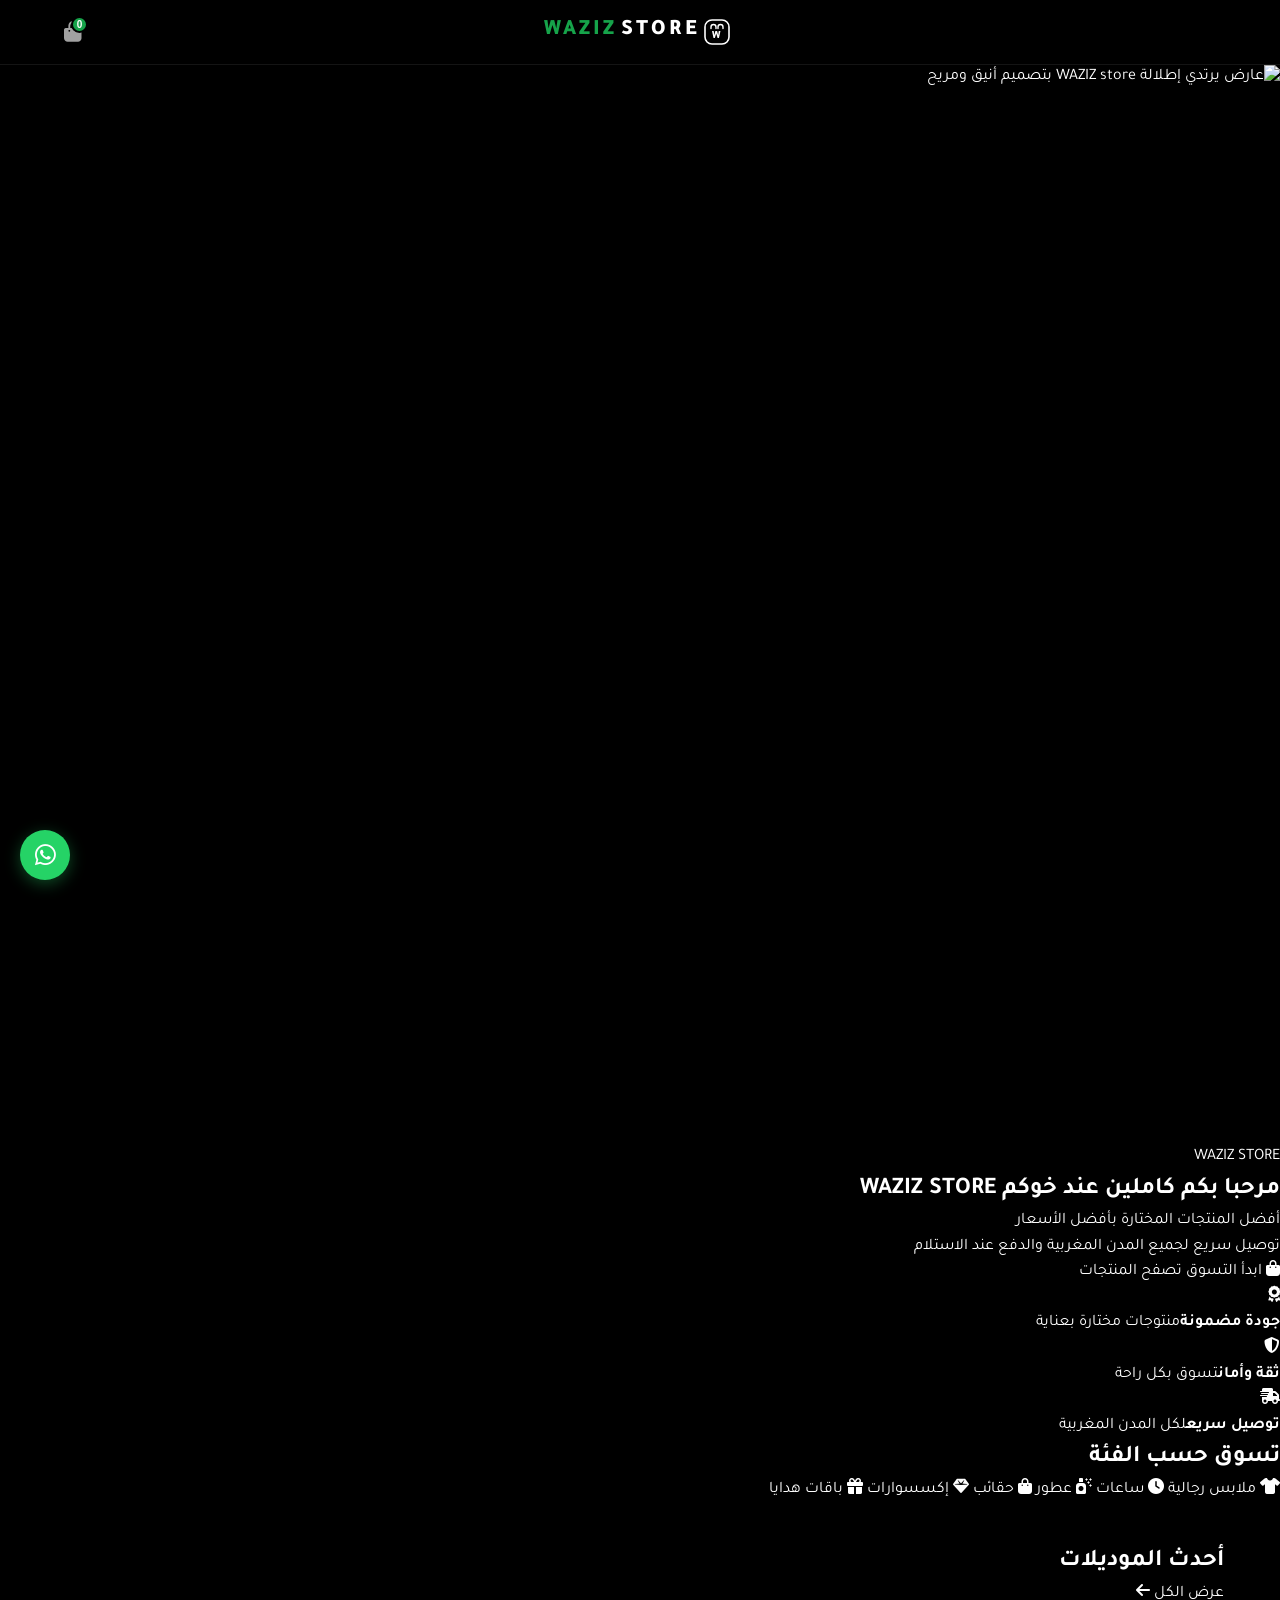
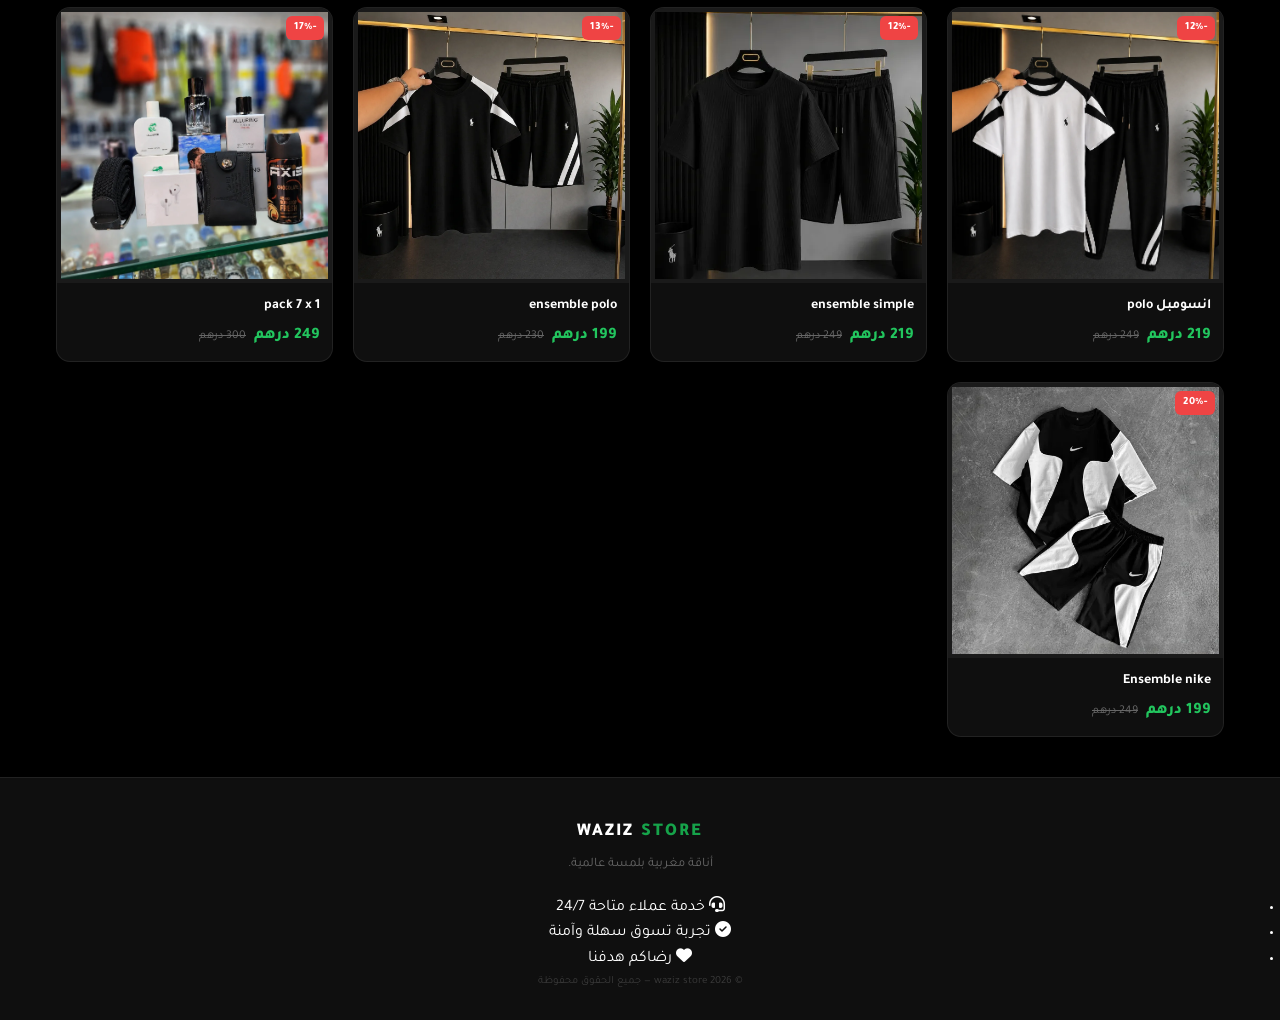
==== index.html @ 44e4eded "Update index.html" ====
<!DOCTYPE html>
<html lang="ar" dir="rtl">
<head>
  <!-- Meta Pixel Code -->
<script>
!function(f,b,e,v,n,t,s)
{if(f.fbq)return;n=f.fbq=function(){n.callMethod?
n.callMethod.apply(n,arguments):n.queue.push(arguments)};
if(!f._fbq)f._fbq=n;n.push=n;n.loaded=!0;n.version='2.0';
n.queue=[];t=b.createElement(e);t.async=!0;
t.src=v;s=b.getElementsByTagName(e)[0];
s.parentNode.insertBefore(t,s)}(window, document,'script',
'https://connect.facebook.net/en_US/fbevents.js');
fbq('init', '924727627322102');
fbq('track', 'PageView');
</script>
<noscript><img height="1" width="1" style="display:none"
src="https://www.facebook.com/tr?id=924727627322102&ev=PageView&noscript=1"
/></noscript>
<!-- End Meta Pixel Code -->
  <meta charset="UTF-8">
  <meta name="viewport" content="width=device-width, initial-scale=1.0">
  <title>WAZIZ STORE | المتجر الرسمي — أزياء رجالية وإكسسوارات بجودة عالية</title>
  <meta name="description" content="WAZIZ store — متجرك الرسمي للأزياء الرجالية والإكسسوارات الفاخرة بجودة عالية وأسعار مناسبة، توصيل سريع لجميع المدن المغربية والدفع عند الاستلام.">
  <link rel="canonical" href="https://wazizstore.com/index.html">

  <!-- Open Graph -->
  <meta property="og:type" content="website">
  <meta property="og:site_name" content="WAZIZ store">
  <meta property="og:title" content="WAZIZ store | المتجر الرسمي">
  <meta property="og:description" content="أزياء رجالية وإكسسوارات فاخرة بجودة عالية، توصيل سريع لجميع المدن المغربية والدفع عند الاستلام.">

  <meta property="og:url" content="https://wazizstore.com/index.html">
  <meta property="og:locale" content="ar_MA">
  <meta property="og:image" content="https://wazizstore.com/assets/img/hero-waziz.webp">

  <!-- Twitter Card -->
  <meta name="twitter:card" content="summary_large_image">
  <meta name="twitter:title" content="WAZIZ store | المتجر الرسمي">
  <meta name="twitter:description" content="أزياء رجالية وإكسسوارات فاخرة بجودة عالية، توصيل سريع لجميع المدن المغربية.">


  <meta name="theme-color" content="#ffffff">
  <link rel="icon" href="favicon.ico" sizes="any">

  <!-- Preload the LCP image (hero photo) -->
  <link rel="preload" as="image" href="assets/img/hero-waziz.webp" fetchpriority="high">


  <!-- Fonts: preconnect + non-blocking load -->
  <link rel="preconnect" href="https://fonts.googleapis.com">
  <link rel="preconnect" href="https://fonts.gstatic.com" crossorigin>
  <link rel="stylesheet" href="https://fonts.googleapis.com/css2?family=Tajawal:wght@400;700;800;900&display=swap">

  <!-- Font Awesome: loaded non-render-blocking, falls back via <noscript> -->
  <link rel="preconnect" href="https://cdnjs.cloudflare.com" crossorigin>
  <link rel="stylesheet" href="https://cdnjs.cloudflare.com/ajax/libs/font-awesome/6.4.0/css/all.min.css" media="print" onload="this.media='all'">
  <noscript><link rel="stylesheet" href="https://cdnjs.cloudflare.com/ajax/libs/font-awesome/6.4.0/css/all.min.css"></noscript>

  <link rel="stylesheet" href="assets/css/style.css">

  <!-- Structured data -->
  <script type="application/ld+json">
  {
    "@context": "https://schema.org",
    "@type": "Organization",
    "name": "WAZIZ store",
    "url": "https://wazizshop.com/",

    "sameAs": ["https://wa.me/212604971625"]
  }
  </script>
</head>
<body class="home-page">
  <a href="#main" class="skip-link">تخطي إلى المحتوى</a>

  <!-- ── Header ── -->
  <header class="site-header">
    <div class="nav-inner">
      <div style="width:40px;"></div>
      <a href="index.html" class="nav-logo">
        <svg class="nav-logo-mark" width="26" height="26" viewBox="0 0 26 26" fill="none" xmlns="http://www.w3.org/2000/svg" aria-hidden="true">
          <rect x="1" y="1" width="24" height="24" rx="7" stroke="currentColor" stroke-width="1.6"/>
          <path d="M7 9.5V8a2.5 2.5 0 0 1 5 0v1.5M14 9.5V8a2.5 2.5 0 0 1 5 0v1.5" stroke="currentColor" stroke-width="1.4" stroke-linecap="round"/>
          <text x="13" y="18.5" text-anchor="middle" font-family="Tajawal, sans-serif" font-weight="900" font-size="11" fill="currentColor">W</text>
        </svg>
        store <span>waziz</span>
      </a>
      <button class="icon-btn" data-action="toggle-cart" aria-label="سلة التسوق" aria-haspopup="true">
        <i class="fas fa-shopping-bag" aria-hidden="true"></i>
        <span class="badge" id="cartBadge">0</span>
      </button>
    </div>
  </header>

  <main id="main">
    <!-- ── Hero ── -->
    <section class="home-hero">
      <div class="home-hero-inner">
        <div class="home-hero-media">
          <img
            src="assets/img/hero-waziz.webp"
            alt="عارض يرتدي إطلالة WAZIZ store بتصميم أنيق ومريح"
            width="640" height="1080"
            fetchpriority="high" loading="eager" decoding="async">
        </div>
        <div class="home-hero-copy">
          <span class="home-eyebrow">WAZIZ STORE</span>
          <h1 class="home-hero-title">
            مرحبا بكم كاملين عند خوكم
            <span class="home-hero-title-brand">WAZIZ STORE</span>
          </h1>
          <p class="home-hero-sub">
            أفضل المنتجات المختارة بأفضل الأسعار<br>
            توصيل سريع لجميع المدن المغربية والدفع عند الاستلام
          </p>
          <div class="home-hero-actions">
            <a class="home-btn-primary" href="shop.html">
              <i class="fas fa-bag-shopping" aria-hidden="true"></i>
              ابدأ التسوق
            </a>
            <a class="home-btn-secondary" href="#featured">
              تصفح المنتجات
            </a>
          </div>
        </div>
      </div>

      <ul class="home-trust-strip">
        <li>
          <i class="fa-solid fa-award" aria-hidden="true"></i>
          <div><strong>جودة مضمونة</strong><span>منتوجات مختارة بعناية</span></div>
        </li>
        <li>
          <i class="fa-solid fa-shield-halved" aria-hidden="true"></i>
          <div><strong>ثقة وأمان</strong><span>تسوق بكل راحة</span></div>
        </li>
        <li>
          <i class="fa-solid fa-truck-fast" aria-hidden="true"></i>
          <div><strong>توصيل سريع</strong><span>لكل المدن المغربية</span></div>
        </li>
      </ul>
    </section>

    <!-- ── Shop by Category ── -->
    <section class="home-categories">
      <h2 class="home-section-title">تسوق حسب الفئة</h2>
      <div class="home-cat-grid">
        <a class="home-cat-card" href="shop.html">
          <i class="fa-solid fa-shirt" aria-hidden="true"></i>
          <span>ملابس رجالية</span>
        </a>
        <a class="home-cat-card" href="shop.html">
          <i class="fa-solid fa-clock" aria-hidden="true"></i>
          <span>ساعات</span>
        </a>
        <a class="home-cat-card" href="shop.html">
          <i class="fa-solid fa-spray-can-sparkles" aria-hidden="true"></i>
          <span>عطور</span>
        </a>
        <a class="home-cat-card" href="shop.html">
          <i class="fa-solid fa-bag-shopping" aria-hidden="true"></i>
          <span>حقائب</span>
        </a>
        <a class="home-cat-card" href="shop.html">
          <i class="fa-solid fa-gem" aria-hidden="true"></i>
          <span>إكسسوارات</span>
        </a>
        <a class="home-cat-card" href="shop.html">
          <i class="fa-solid fa-gift" aria-hidden="true"></i>
          <span>باقات هدايا</span>
        </a>
      </div>
    </section>

   <!-- Featured Products -->
<section class="section home-featured" id="featured">
  <div class="home-featured-head">
    <h2 class="home-section-title">أحدث الموديلات</h2>
    <a class="home-link-all" href="shop.html">
      عرض الكل <i class="fa-solid fa-arrow-left" aria-hidden="true"></i>
    </a>
  </div>
  <div class="grid" id="featuredGrid" aria-live="polite"></div>
</section>
  </main>

  <!-- ── Footer ── -->
  <footer class="site-footer">
    <div class="footer-logo">WAZIZ <span>store</span></div>
    <p class="footer-tagline">أناقة مغربية بلمسة عالمية.</p>
    <ul class="footer-badges">
      <li><i class="fa-solid fa-headset" aria-hidden="true"></i> خدمة عملاء متاحة 24/7</li>
      <li><i class="fa-solid fa-circle-check" aria-hidden="true"></i> تجربة تسوق سهلة وآمنة</li>
      <li><i class="fa-solid fa-heart" aria-hidden="true"></i> رضاكم هدفنا</li>
    </ul>
    <p class="footer-copy">© 2026 waziz store — جميع الحقوق محفوظة</p>
  </footer>

  <!-- ── Cart Drawer ── -->
  <div class="drawer-overlay" id="cartOverlay"></div>
  <div class="drawer" id="cartDrawer" role="dialog" aria-modal="true" aria-label="سلة التسوق">
    <div class="drawer-header">
      <span class="drawer-title"><i class="fas fa-shopping-bag" aria-hidden="true"></i> سلة التسوق</span>
      <button class="icon-btn" data-action="toggle-cart" aria-label="إغلاق السلة"><i class="fas fa-times" aria-hidden="true"></i></button>
    </div>
    <div class="drawer-body" id="cartBody"></div>
    <div class="drawer-footer" id="cartFoot" style="display:none">
      <div class="cart-total-row">
        <span>المجموع:</span>
        <span class="cart-total-amount" id="cartTotal">0 درهم</span>
      </div>
      <a class="submit-btn" href="shop.html">
        <i class="fas fa-check-circle" aria-hidden="true"></i>
        إتمام الطلب
      </a>
    </div>
  </div>

  <!-- ── WhatsApp ── -->
  <a href="https://wa.me/212604971625" class="whatsapp-float" target="_blank" rel="noopener" aria-label="تواصل عبر واتساب">
    <i class="fab fa-whatsapp" aria-hidden="true"></i>
  </a>

  <div id="toast" role="status" aria-live="polite"></div>

  <script type="module" src="assets/js/home.js"></script>
</body>
</html>
---- assets/css/style.css ----
/*
  WAZIZ SHOP – 2026 Redesign
  Palette: Black · White · Emerald Green
  Mobile-First · Premium · Clean
*/

:root {
  --black:   #000000;
  --white:   #ffffff;
  --green:   #16a34a;
  --green-dark: #15803d;
  --green-light: #dcfce7;
  --green-mid: #22c55e;

  --bg:      #000000;
  --surface: #0f0f0f;
  --surface2: #1a1a1a;
  --border:  rgba(255,255,255,0.08);
  --border-green: rgba(22,163,74,0.35);

  --text:    #ffffff;
  --text-secondary: #a1a1a1;
  --text-muted: #666666;

  --radius-sm: 8px;
  --radius:    14px;
  --radius-lg: 20px;
  --radius-xl: 28px;

  --shadow-sm:  0 2px 8px rgba(0,0,0,0.4);
  --shadow:     0 8px 24px rgba(0,0,0,0.6);
  --shadow-green: 0 6px 20px rgba(22,163,74,0.25);

  --transition: all 0.25s cubic-bezier(0.4, 0, 0.2, 1);
  --transition-fast: all 0.15s ease;
}
/* ─── Reset ─── */
*, *::before, *::after { box-sizing: border-box; margin: 0; padding: 0; -webkit-tap-highlight-color: transparent; }
html { scroll-behavior: smooth; }
body {
  font-family: 'Tajawal', sans-serif;
  background: var(--bg);
  color: var(--text);
  line-height: 1.6;
  direction: rtl;
  overflow-x: hidden;
  -webkit-font-smoothing: antialiased;
}
a { text-decoration: none; color: inherit; }
img { display: block; max-width: 100%; }

/* ─── Header ─── */
.site-header {
  position: sticky;
  top: 0;
  z-index: 1000;
  background: rgba(0,0,0,0.92);
  backdrop-filter: blur(16px);
  -webkit-backdrop-filter: blur(16px);
  border-bottom: 1px solid var(--border);
}
.nav-inner {
  max-width: 1200px;
  margin: 0 auto;
  padding: 0 16px;
  height: 64px;
  display: flex;
  align-items: center;
  justify-content: space-between;
}
.nav-logo {
  font-size: 20px;
  font-weight: 900;
  color: var(--white);
  text-transform: uppercase;
  letter-spacing: 3px;
  display: flex;
  align-items: center;
  gap: 4px;
}
.nav-logo span { color: var(--green); }
.nav-logo img { height: 36px; width: auto; }

.icon-btn {
  background: none;
  border: none;
  font-size: 20px;
  cursor: pointer;
  color: var(--text-secondary);
  position: relative;
  padding: 8px;
  border-radius: 50%;
  transition: var(--transition-fast);
  display: flex;
  align-items: center;
  justify-content: center;
}
.icon-btn:hover { color: var(--white); background: var(--surface2); }
.badge {
  position: absolute;
  top: 2px;
  right: 2px;
  background: var(--green);
  color: var(--white);
  font-size: 10px;
  width: 17px;
  height: 17px;
  border-radius: 50%;
  display: flex;
  align-items: center;
  justify-content: center;
  font-weight: 800;
  border: 2px solid var(--black);
}

/* ─── Hero ─── */
.hero {
  position: relative;
height: 42vh;
min-height: 220px;
  background: var(--black);
  overflow: hidden;
  display: flex;
  align-items: center;
  justify-content: center;
}
.hero img {
  position: absolute;
  inset: 0;
  width: 100%;
  height: 100%;
  object-fit: cover;
  opacity: 0.38;
  transform: scale(1.04);
  transition: transform 8s ease;
}
.hero:hover img { transform: scale(1); }
.hero::after {
  content: '';
  position: absolute;
  inset: 0;
  background: linear-gradient(to top, rgba(0,0,0,0.9) 0%, transparent 60%);
}
.hero-content {
  position: relative;
  z-index: 1;
  text-align: center;
  padding: 24px 20px;
  animation: heroEntrance 0.8s ease forwards;
}
@keyframes heroEntrance {
  from { opacity: 0; transform: translateY(20px); }
  to   { opacity: 1; transform: translateY(0); }
}
.hero-title {
  font-size: clamp(28px, 7vw, 52px);
  font-weight: 900;
  margin-bottom: 20px;
  line-height: 1.1;
}
.btn-primary {
  display: inline-flex;
  align-items: center;
  gap: 8px;
  padding: 14px 32px;
  background: var(--green);
  color: var(--white);
  font-weight: 800;
  font-size: 16px;
  border: none;
  border-radius: var(--radius-xl);
  cursor: pointer;
  transition: var(--transition);
  box-shadow: var(--shadow-green);
}
.btn-primary:hover {
  background: var(--green-dark);
  transform: translateY(-2px);
  box-shadow: 0 10px 28px rgba(22,163,74,0.35);
}
.btn-primary:active { transform: translateY(0); }

/* ─── Sections ─── */
.section {
  padding: 40px 16px;
  max-width: 1200px;
  margin: 0 auto;
}
.section-title {
  font-size: 20px;
  font-weight: 800;
  margin-bottom: 24px;
  color: var(--white);
  display: flex;
  align-items: center;
  gap: 10px;
}
.section-title::before {
  content: '';
  display: block;
  width: 4px;
  height: 22px;
  background: var(--green);
  border-radius: 2px;
  flex-shrink: 0;
}

/* ─── Grid ─── */
.grid {
  display: grid;
  grid-template-columns: repeat(2, 1fr);
  gap: 12px;
}
@media (min-width: 480px) { .grid { gap: 16px; } }
@media (min-width: 768px) {
  .grid { grid-template-columns: repeat(auto-fill, minmax(240px, 1fr)); gap: 20px; }
}

/* ─── Product Card ─── */
.pcard {
  background: var(--surface);
  border-radius: var(--radius);
  overflow: hidden;
  border: 1px solid var(--border);
  cursor: pointer;
  transition: var(--transition);
  position: relative;
}
.pcard:hover {
  border-color: var(--border-green);
  transform: translateY(-4px);
  box-shadow: var(--shadow-green);
}
.pcard:active { transform: translateY(-1px); }

.pcard-img {
  position: relative;
  aspect-ratio: 1 / 1;
  overflow: hidden;
  background: var(--surface2);
}
.pcard-img img {
  width: 100%;
  height: 100%;
  object-fit: contain;
  transition: transform 0.5s ease;
  background: var(--surface2);
  padding: 4px;
}
.pcard:hover .pcard-img img { transform: scale(1.05); }

.pcard-badge {
  position: absolute;
  top: 8px;
  right: 8px;
  background: #ef4444;
  color: #fff;
  padding: 3px 8px;
  font-size: 11px;
  font-weight: 800;
  border-radius: 6px;
  letter-spacing: 0.5px;
}

.pcard-body { padding: 12px; }
.pcard-name {
  font-size: 14px;
  font-weight: 700;
  margin-bottom: 6px;
  white-space: nowrap;
  overflow: hidden;
  text-overflow: ellipsis;
  color: var(--text);
}
.pcard-price { display: flex; align-items: center; gap: 8px; flex-wrap: wrap; }
.price-now { color: var(--green-mid); font-weight: 800; font-size: 16px; }
.price-old { color: var(--text-muted); text-decoration: line-through; font-size: 12px; }

/* ─── Product Page ─── */
.product-page {
  padding: 20px 16px 40px;
  max-width: 800px;
  margin: 0 auto;
}

.product-gallery { margin-bottom: 24px; }
.main-img-wrap {
  width: 100%;
  aspect-ratio: 1 / 1;
  border-radius: var(--radius-lg);
  overflow: hidden;
  background: var(--surface2);
  border: 1px solid var(--border);
  position: relative;
}
.main-img {
  width: 100%;
  height: 100%;
  object-fit: contain;
  transition: opacity 0.2s ease;
  background: var(--surface2);
}
.thumb-grid {
  display: grid;
  grid-template-columns: repeat(4, 1fr);
  gap: 8px;
  margin-top: 10px;
}
.thumb-img {
  width: 100%;
  aspect-ratio: 1 / 1;
  object-fit: contain;
  border-radius: var(--radius-sm);
  cursor: pointer;
  border: 2px solid transparent;
  opacity: 0.55;
  background: var(--surface2);
  transition: var(--transition-fast);
}
.thumb-img:hover { opacity: 0.85; }
.thumb-img.active {
  border-color: var(--green);
  opacity: 1;
}

/* Product Info */
.product-info { padding: 0; }
.product-name {
  font-size: 22px;
  font-weight: 900;
  margin-bottom: 10px;
  line-height: 1.3;
}
.product-prices {
  display: flex;
  align-items: center;
  gap: 12px;
  margin-bottom: 16px;
}
.product-price-now {
  font-size: 26px;
  font-weight: 900;
  color: var(--green-mid);
}
.product-price-old {
  font-size: 16px;
  color: var(--text-muted);
  text-decoration: line-through;
}
.discount-tag {
  background: rgba(239,68,68,0.15);
  color: #ef4444;
  padding: 3px 10px;
  border-radius: 20px;
  font-size: 12px;
  font-weight: 800;
}
.product-desc {
  color: var(--text-secondary);
  font-size: 14px;
  line-height: 1.7;
  margin-bottom: 24px;
  background: var(--surface);
  padding: 14px 16px;
  border-radius: var(--radius);
  border-right: 3px solid var(--border-green);
}

/* ─── Option Groups ─── */
.option-group { margin-bottom: 20px; }
.option-label {
  display: block;
  font-weight: 700;
  margin-bottom: 10px;
  font-size: 13px;
  color: var(--text-secondary);
  text-transform: uppercase;
  letter-spacing: 0.5px;
}
.chips { display: flex; gap: 8px; flex-wrap: wrap; }
.chip {
  padding: 8px 18px;
  border: 1.5px solid var(--border);
  border-radius: var(--radius-sm);
  cursor: pointer;
  font-size: 14px;
  font-weight: 700;
  transition: var(--transition-fast);
  background: var(--surface2);
  color: var(--text-secondary);
  font-family: 'Tajawal', sans-serif;
}
.chip:hover { border-color: var(--green); color: var(--white); }
.chip.active {
  border-color: var(--green);
  color: var(--green-mid);
  background: rgba(22,163,74,0.1);
}
.chip.out-of-stock {
  opacity: 0.35;
  cursor: not-allowed;
  text-decoration: line-through;
}

/* Color chips */
.color-swatch-group { display: flex; gap: 10px; flex-wrap: wrap; }
.color-swatch {
  width: 34px;
  height: 34px;
  border-radius: 50%;
  border: 2.5px solid var(--border);
  cursor: pointer;
  transition: var(--transition-fast);
  position: relative;
}
.color-swatch:hover { transform: scale(1.1); }
.color-swatch.active {
  border-color: var(--green);
  box-shadow: 0 0 0 3px rgba(22,163,74,0.3);
  transform: scale(1.1);
}
.color-swatch.out-of-stock { opacity: 0.3; cursor: not-allowed; }
.color-swatch .color-name-tooltip {
  position: absolute;
  bottom: calc(100% + 6px);
  left: 50%;
  transform: translateX(-50%);
  background: var(--surface2);
  color: var(--text);
  font-size: 11px;
  white-space: nowrap;
  padding: 3px 8px;
  border-radius: 4px;
  pointer-events: none;
  opacity: 0;
  transition: opacity 0.15s ease;
  border: 1px solid var(--border);
}
.color-swatch:hover .color-name-tooltip { opacity: 1; }

/* Color classes */
.color-swatch.black  { background: #000; border-color: #444; }
.color-swatch.white  { background: #fff; }
.color-swatch.silver { background: linear-gradient(135deg,#c0c0c0,#e8e8e8); }
.color-swatch.blue   { background: #1d4ed8; }
.color-swatch.green  { background: #16a34a; }
.color-swatch.red    { background: #dc2626; }
.color-swatch.gray   { background: #6b7280; }
.color-swatch.navy   { background: #1e3a5f; }
.color-swatch.beige  { background: #d2b48c; }
.color-swatch.brown  { background: #92400e; }

/* Size chart hint */
.size-hint {
  font-size: 12px;
  color: var(--text-muted);
  margin-top: 8px;
  display: flex;
  align-items: center;
  gap: 5px;
}

/* ─── CTA Buttons ─── */
.btn-buy-now {
  width: 100%;
  padding: 16px;
  background: var(--green);
  color: var(--white);
  border: none;
  border-radius: var(--radius);
  font-weight: 900;
  font-size: 17px;
  cursor: pointer;
  transition: var(--transition);
  font-family: 'Tajawal', sans-serif;
  box-shadow: var(--shadow-green);
  display: flex;
  align-items: center;
  justify-content: center;
  gap: 8px;
  margin-bottom: 10px;
}
.btn-buy-now:hover {
  background: var(--green-dark);
  transform: translateY(-2px);
  box-shadow: 0 10px 28px rgba(22,163,74,0.4);
}
.btn-buy-now:active { transform: translateY(0); }

.btn-add-cart {
  width: 100%;
  padding: 14px;
  background: transparent;
  color: var(--white);
  border: 1.5px solid var(--border);
  border-radius: var(--radius);
  font-weight: 800;
  font-size: 16px;
  cursor: pointer;
  transition: var(--transition);
  font-family: 'Tajawal', sans-serif;
  display: flex;
  align-items: center;
  justify-content: center;
  gap: 8px;
}
.btn-add-cart:hover {
  border-color: var(--green);
  color: var(--green-mid);
  background: rgba(22,163,74,0.05);
}

.cta-group { margin-top: 24px; display: flex; flex-direction: column; gap: 10px; }

/* ─── Order Form ─── */
.order-section {
  margin-top: 30px;
  background: var(--surface);
  border-radius: var(--radius-lg);
  border: 1px solid var(--border);
  overflow: hidden;
}
.order-section-header {
  padding: 16px 20px;
  background: var(--surface2);
  border-bottom: 1px solid var(--border);
  font-weight: 800;
  font-size: 15px;
  display: flex;
  align-items: center;
  gap: 8px;
}
.order-section-header i { color: var(--green); }
.order-section-body { padding: 20px; }

.form-field { margin-bottom: 14px; }
.form-field label {
  display: block;
  font-weight: 700;
  margin-bottom: 6px;
  font-size: 13px;
  color: var(--text-secondary);
}
.form-field input,
.form-field textarea {
  width: 100%;
  padding: 12px 14px;
  background: var(--surface2);
  border: 1.5px solid var(--border);
  border-radius: var(--radius-sm);
  color: var(--text);
  font-family: 'Tajawal', sans-serif;
  font-size: 14px;
  outline: none;
  transition: var(--transition-fast);
  direction: rtl;
}
.form-field input:focus,
.form-field textarea:focus {
  border-color: var(--green);
  background: rgba(22,163,74,0.04);
}
.form-field textarea { min-height: 80px; resize: vertical; }
.form-field input::placeholder,
.form-field textarea::placeholder { color: var(--text-muted); }

.submit-btn {
  width: 100%;
  padding: 16px;
  background: var(--green);
  color: var(--white);
  border: none;
  border-radius: var(--radius);
  font-weight: 900;
  font-size: 17px;
  cursor: pointer;
  transition: var(--transition);
  font-family: 'Tajawal', sans-serif;
  display: flex;
  align-items: center;
  justify-content: center;
  gap: 8px;
  box-shadow: var(--shadow-green);
}
.submit-btn:hover {
  background: var(--green-dark);
  transform: translateY(-2px);
}
.submit-btn:active { transform: translateY(0); }
.submit-btn:disabled { opacity: 0.6; cursor: not-allowed; transform: none; }

/* ─── Cart Drawer ─── */
.drawer-overlay {
  position: fixed;
  inset: 0;
  background: rgba(0,0,0,0.75);
  z-index: 1500;
  display: none;
  backdrop-filter: blur(4px);
  -webkit-backdrop-filter: blur(4px);
  animation: fadeOverlay 0.2s ease;
}
.drawer-overlay.open { display: block; }
@keyframes fadeOverlay { from { opacity: 0; } to { opacity: 1; } }

.drawer {
  position: fixed;
  top: 0;
  left: -100%;
  width: 88%;
  max-width: 360px;
  height: 100%;
  background: #0a0a0a;
  z-index: 2000;
  transition: left 0.3s cubic-bezier(0.4,0,0.2,1);
  display: flex;
  flex-direction: column;
  border-right: 1px solid var(--border);
}
.drawer.open { left: 0; }

.drawer-header {
  padding: 18px 16px;
  border-bottom: 1px solid var(--border);
  display: flex;
  justify-content: space-between;
  align-items: center;
  flex-shrink: 0;
}
.drawer-title {
  font-weight: 800;
  font-size: 16px;
  display: flex;
  align-items: center;
  gap: 8px;
}
.drawer-title i { color: var(--green); }
.drawer-body {
  flex: 1;
  overflow-y: auto;
  padding: 16px;
  overscroll-behavior: contain;
}
.drawer-footer {
  padding: 16px;
  border-top: 1px solid var(--border);
  flex-shrink: 0;
}

.cart-item {
  display: flex;
  gap: 12px;
  margin-bottom: 12px;
  align-items: center;
  background: var(--surface);
  padding: 10px 12px;
  border-radius: var(--radius);
  border: 1px solid var(--border);
  transition: var(--transition-fast);
}
.cart-item:hover { border-color: var(--border-green); }
.cart-item img {
  width: 50px;
  height: 50px;
  object-fit: cover;
  border-radius: 8px;
  background: var(--surface2);
  flex-shrink: 0;
}
.cart-item-info { flex: 1; min-width: 0; }
.cart-item-name {
  font-weight: 700;
  font-size: 13px;
  white-space: nowrap;
  overflow: hidden;
  text-overflow: ellipsis;
}
.cart-item-meta { font-size: 11px; color: var(--text-muted); margin-top: 2px; }
.cart-item-price { font-weight: 800; color: var(--green-mid); font-size: 14px; margin-top: 3px; }
.cart-item-remove {
  background: none;
  border: none;
  color: var(--text-muted);
  cursor: pointer;
  padding: 6px;
  border-radius: 6px;
  transition: var(--transition-fast);
  flex-shrink: 0;
}
.cart-item-remove:hover { color: #ef4444; background: rgba(239,68,68,0.1); }

.cart-total-row {
  display: flex;
  justify-content: space-between;
  align-items: center;
  margin-bottom: 14px;
  font-weight: 800;
  font-size: 16px;
}
.cart-total-amount { color: var(--green-mid); font-size: 18px; }

.cart-empty {
  text-align: center;
  padding: 48px 20px;
  color: var(--text-muted);
  font-size: 14px;
}
.cart-empty i { font-size: 36px; margin-bottom: 12px; opacity: 0.3; display: block; }

/* ─── Checkout Drawer (RTL — comes from right) ─── */
.co-drawer {
  position: fixed;
  top: 0;
  right: -100%;
  width: 88%;
  max-width: 360px;
  height: 100%;
  background: #0a0a0a;
  z-index: 2000;
  transition: right 0.3s cubic-bezier(0.4,0,0.2,1);
  display: flex;
  flex-direction: column;
  border-left: 1px solid var(--border);
}
.co-drawer.open { right: 0; }

/* ─── Success State ─── */
.success-box {
  text-align: center;
  padding: 40px 20px;
}
.suc-ico {
  font-size: 52px;
  color: var(--green);
  margin-bottom: 16px;
  animation: popIn 0.4s cubic-bezier(0.175, 0.885, 0.32, 1.275);
}
@keyframes popIn {
  from { transform: scale(0); opacity: 0; }
  to   { transform: scale(1); opacity: 1; }
}
.success-box h3 { font-size: 20px; font-weight: 800; margin-bottom: 8px; }
.success-box p { color: var(--text-secondary); font-size: 14px; }

/* ─── Toast ─── */
#toast {
  position: fixed;
  bottom: 90px;
  left: 50%;
  transform: translateX(-50%);
  background: var(--surface2);
  color: var(--text);
  padding: 10px 22px;
  border-radius: 40px;
  font-size: 13px;
  font-weight: 700;
  display: none;
  z-index: 3000;
  box-shadow: var(--shadow);
  border: 1px solid var(--border-green);
  white-space: nowrap;
}
#toast.success { background: rgba(22,163,74,0.15); color: var(--green-mid); }
#toast.error   { background: rgba(239,68,68,0.15); color: #ef4444; }

/* ─── WhatsApp Float ─── */
.whatsapp-float {
  position: fixed;
  bottom: 20px;
  left: 20px;
  width: 50px;
  height: 50px;
  background: #25d366;
  color: white;
  border-radius: 50%;
  display: flex;
  align-items: center;
  justify-content: center;
  font-size: 24px;
  box-shadow: 0 4px 16px rgba(37,211,102,0.35);
  z-index: 1000;
  transition: var(--transition);
}
.whatsapp-float:hover { transform: scale(1.08); box-shadow: 0 6px 24px rgba(37,211,102,0.5); }

/* ─── Footer ─── */
.site-footer {
  background: var(--surface);
  border-top: 1px solid var(--border);
  padding: 40px 20px 30px;
  text-align: center;
}
.footer-logo {
  font-size: 18px;
  font-weight: 900;
  letter-spacing: 2px;
  color: var(--white);
  margin-bottom: 8px;
  text-transform: uppercase;
}
.footer-logo span { color: var(--green); }
.footer-tagline { color: var(--text-muted); font-size: 13px; margin-bottom: 20px; }
.footer-copy { font-size: 11px; color: var(--text-muted); opacity: 0.5; }

/* ─── Spinner ─── */
.spinner {
  width: 18px;
  height: 18px;
  border: 2.5px solid rgba(255,255,255,0.25);
  border-top-color: var(--white);
  border-radius: 50%;
  animation: spin 0.7s linear infinite;
  display: inline-block;
  vertical-align: middle;
}
@keyframes spin { to { transform: rotate(360deg); } }

/* ─── Animations / Reveal ─── */
.reveal {
  opacity: 0;
  transform: translateY(16px);
  animation: revealUp 0.45s ease forwards;
}
@keyframes revealUp {
  to { opacity: 1; transform: translateY(0); }
}
.reveal:nth-child(1) { animation-delay: 0.05s; }
.reveal:nth-child(2) { animation-delay: 0.1s; }
.reveal:nth-child(3) { animation-delay: 0.15s; }
.reveal:nth-child(4) { animation-delay: 0.2s; }
.reveal:nth-child(5) { animation-delay: 0.25s; }
.reveal:nth-child(6) { animation-delay: 0.3s; }

/* ─── Reduced Motion ─── */
@media (prefers-reduced-motion: reduce) {
  *, *::before, *::after {
    animation-duration: 0.01ms !important;
    transition-duration: 0.01ms !important;
  }
}

/* ─── Desktop Tweaks ─── */
@media (min-width: 768px) {
  .product-page { padding: 32px 24px 60px; }
  .product-layout {
    display: grid;
    grid-template-columns: 1fr 1fr;
    gap: 40px;
    align-items: start;
  }
  .product-gallery { margin-bottom: 0; }
  .nav-logo { font-size: 22px; }
}

/* ─── Product cards are now <a> tags (better SEO/a11y) — restore block layout ─── */
.pcard { display: block; }

/* ─── Accessibility: visible focus ring for keyboard users ─── */
a:focus-visible,
button:focus-visible,
.chip:focus-visible,
.color-swatch:focus-visible,
input:focus-visible,
textarea:focus-visible,
.thumb-img:focus-visible {
  outline: 2px solid var(--green-mid);
  outline-offset: 2px;
}

/* ─── Skip link (keyboard/screen-reader users can bypass the header) ─── */
.skip-link {
  position: absolute;
  top: -100px;
  right: 16px;
  background: var(--green);
  color: var(--white);
  padding: 10px 18px;
  border-radius: var(--radius-sm);
  z-index: 4000;
  font-weight: 700;
  transition: top 0.2s ease;
}
.skip-link:focus { top: 12px; }

/* ─── Screen-reader-only text ─── */
.sr-only {
  position: absolute;
  width: 1px; height: 1px;
  padding: 0; margin: -1px;
  overflow: hidden;
  clip: rect(0,0,0,0);
  white-space: nowrap;
  border: 0;
}
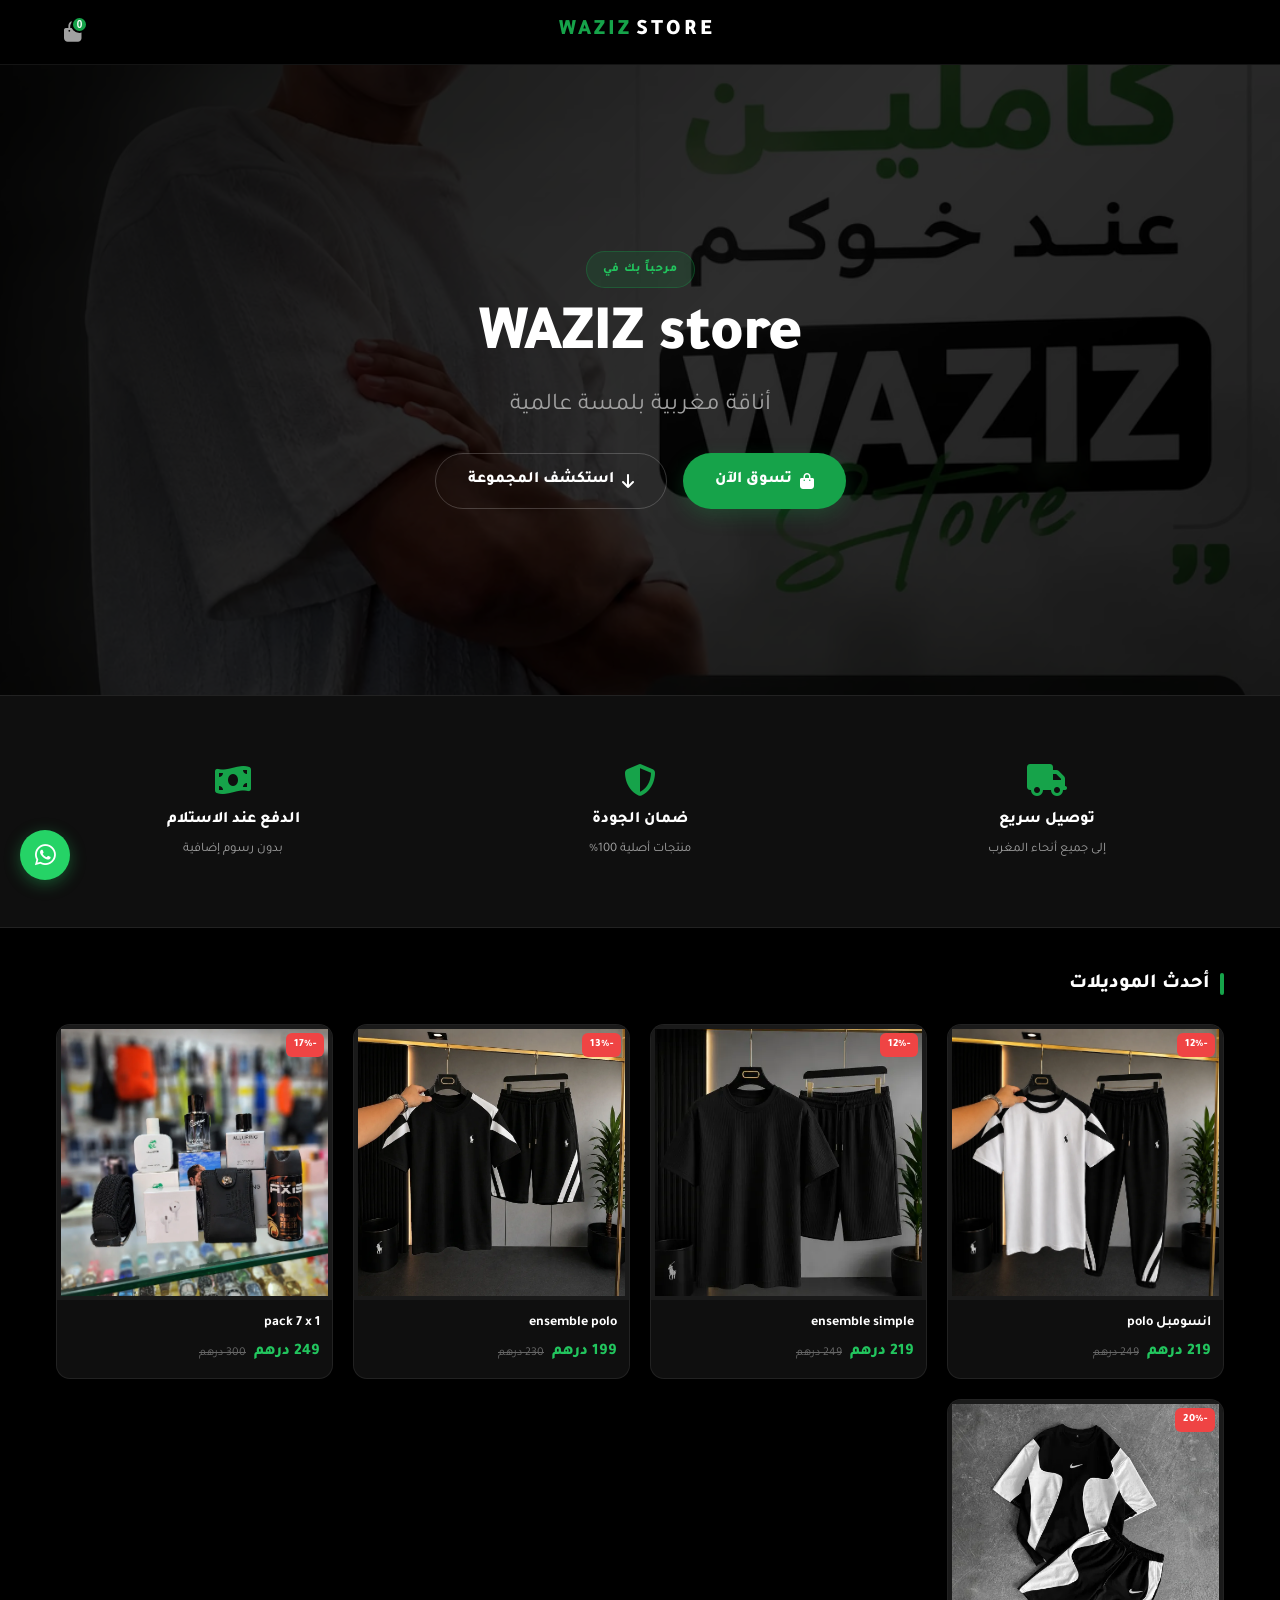
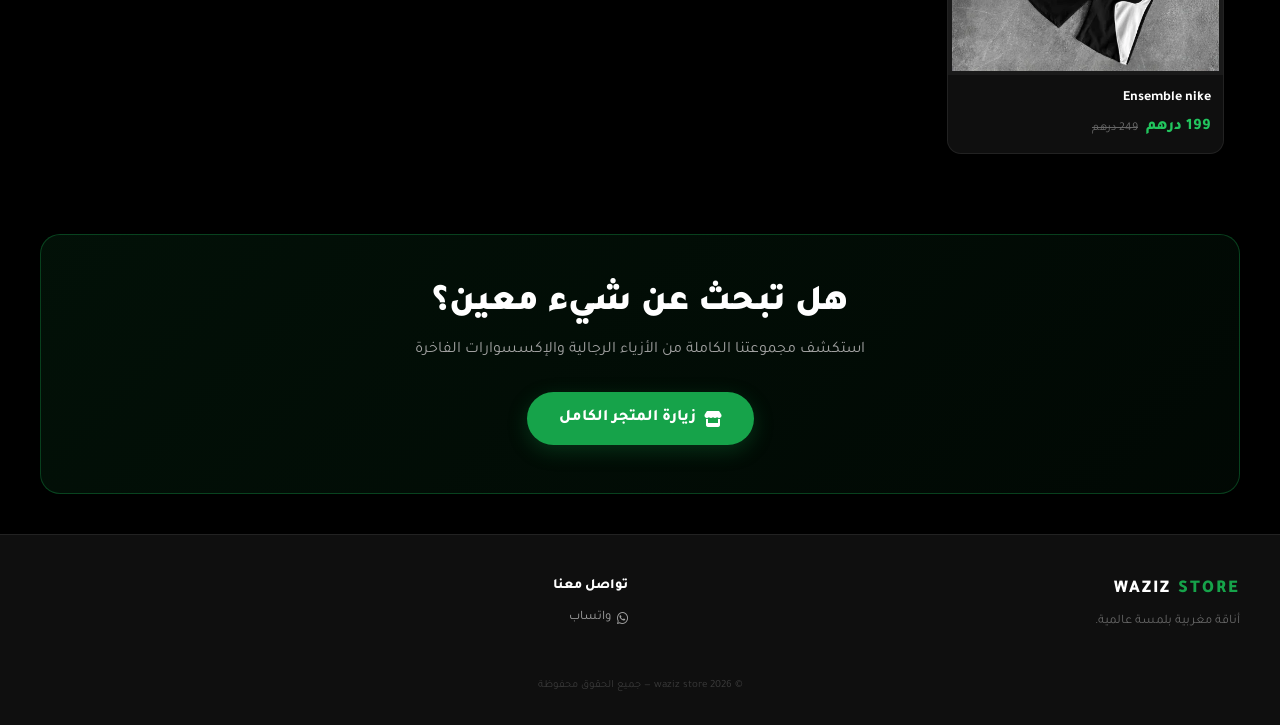
==== commit 05fdc2c6: "Update index.html" ====
--- a/index.html
+++ b/index.html
@@ -32,7 +32,6 @@
 
   <meta property="og:url" content="https://wazizstore.com/index.html">
   <meta property="og:locale" content="ar_MA">
-  <meta property="og:image" content="https://wazizstore.com/assets/img/hero-waziz.webp">
 
   <!-- Twitter Card -->
   <meta name="twitter:card" content="summary_large_image">
@@ -40,12 +39,11 @@
   <meta name="twitter:description" content="أزياء رجالية وإكسسوارات فاخرة بجودة عالية، توصيل سريع لجميع المدن المغربية.">
 
 
-  <meta name="theme-color" content="#ffffff">
+  <meta name="theme-color" content="#000000">
   <link rel="icon" href="favicon.ico" sizes="any">
 
-  <!-- Preload the LCP image (hero photo) -->
-  <link rel="preload" as="image" href="assets/img/hero-waziz.webp" fetchpriority="high">
-
+  <!-- Preload the LCP image (hero background) -->
+  <link rel="preload" as="image" href="waziz_store_1.webp" type="image/webp">
 
   <!-- Fonts: preconnect + non-blocking load -->
   <link rel="preconnect" href="https://fonts.googleapis.com">
@@ -71,21 +69,14 @@
   }
   </script>
 </head>
-<body class="home-page">
+<body>
   <a href="#main" class="skip-link">تخطي إلى المحتوى</a>
 
   <!-- ── Header ── -->
   <header class="site-header">
     <div class="nav-inner">
       <div style="width:40px;"></div>
-      <a href="index.html" class="nav-logo">
-        <svg class="nav-logo-mark" width="26" height="26" viewBox="0 0 26 26" fill="none" xmlns="http://www.w3.org/2000/svg" aria-hidden="true">
-          <rect x="1" y="1" width="24" height="24" rx="7" stroke="currentColor" stroke-width="1.6"/>
-          <path d="M7 9.5V8a2.5 2.5 0 0 1 5 0v1.5M14 9.5V8a2.5 2.5 0 0 1 5 0v1.5" stroke="currentColor" stroke-width="1.4" stroke-linecap="round"/>
-          <text x="13" y="18.5" text-anchor="middle" font-family="Tajawal, sans-serif" font-weight="900" font-size="11" fill="currentColor">W</text>
-        </svg>
-        store <span>waziz</span>
-      </a>
+      <a href="index.html" class="nav-logo">store <span>waziz</span></a>
       <button class="icon-btn" data-action="toggle-cart" aria-label="سلة التسوق" aria-haspopup="true">
         <i class="fas fa-shopping-bag" aria-hidden="true"></i>
         <span class="badge" id="cartBadge">0</span>
@@ -94,106 +85,91 @@
   </header>
 
   <main id="main">
-    <!-- ── Hero ── -->
-    <section class="home-hero">
-      <div class="home-hero-inner">
-        <div class="home-hero-media">
-          <img
-            src="assets/img/hero-waziz.webp"
-            alt="عارض يرتدي إطلالة WAZIZ store بتصميم أنيق ومريح"
-            width="640" height="1080"
-            fetchpriority="high" loading="eager" decoding="async">
-        </div>
-        <div class="home-hero-copy">
-          <span class="home-eyebrow">WAZIZ STORE</span>
-          <h1 class="home-hero-title">
-            مرحبا بكم كاملين عند خوكم
-            <span class="home-hero-title-brand">WAZIZ STORE</span>
-          </h1>
-          <p class="home-hero-sub">
-            أفضل المنتجات المختارة بأفضل الأسعار<br>
-            توصيل سريع لجميع المدن المغربية والدفع عند الاستلام
-          </p>
-          <div class="home-hero-actions">
-            <a class="home-btn-primary" href="shop.html">
-              <i class="fas fa-bag-shopping" aria-hidden="true"></i>
-              ابدأ التسوق
-            </a>
-            <a class="home-btn-secondary" href="#featured">
-              تصفح المنتجات
-            </a>
+    <!-- ── Hero Section ── -->
+    <section class="hero">
+      <picture>
+        <source srcset="waziz_store_1.webp" type="image/webp">
+        <img src="waziz_store_1.webp" alt="WAZIZ Store - أزياء رجالية فاخرة" class="hero-image" loading="eager" fetchpriority="high">
+      </picture>
+      
+      <div class="hero-overlay"></div>
+      
+      <div class="hero-content">
+        <div class="hero-badge">مرحباً بك في</div>
+        <h1 class="hero-title">WAZIZ store</h1>
+        <p class="hero-subtitle">أناقة مغربية بلمسة عالمية</p>
+        <div class="hero-cta">
+          <a class="btn-primary" href="shop.html">
+            <i class="fas fa-shopping-bag" aria-hidden="true"></i>
+            تسوق الآن
+          </a>
+          <a class="btn-secondary" href="#featured">
+            <i class="fas fa-arrow-down" aria-hidden="true"></i>
+            استكشف المجموعة
+          </a>
+        </div>
+      </div>
+    </section>
+
+    <!-- ── Trust Section ── -->
+    <section class="trust-section">
+      <div class="trust-grid">
+        <div class="trust-item">
+          <div class="trust-icon">
+            <i class="fas fa-truck" aria-hidden="true"></i>
           </div>
-        </div>
-      </div>
-
-      <ul class="home-trust-strip">
-        <li>
-          <i class="fa-solid fa-award" aria-hidden="true"></i>
-          <div><strong>جودة مضمونة</strong><span>منتوجات مختارة بعناية</span></div>
-        </li>
-        <li>
-          <i class="fa-solid fa-shield-halved" aria-hidden="true"></i>
-          <div><strong>ثقة وأمان</strong><span>تسوق بكل راحة</span></div>
-        </li>
-        <li>
-          <i class="fa-solid fa-truck-fast" aria-hidden="true"></i>
-          <div><strong>توصيل سريع</strong><span>لكل المدن المغربية</span></div>
-        </li>
-      </ul>
+          <h3>توصيل سريع</h3>
+          <p>إلى جميع أنحاء المغرب</p>
+        </div>
+        <div class="trust-item">
+          <div class="trust-icon">
+            <i class="fas fa-shield-alt" aria-hidden="true"></i>
+          </div>
+          <h3>ضمان الجودة</h3>
+          <p>منتجات أصلية 100%</p>
+        </div>
+        <div class="trust-item">
+          <div class="trust-icon">
+            <i class="fas fa-money-bill-wave" aria-hidden="true"></i>
+          </div>
+          <h3>الدفع عند الاستلام</h3>
+          <p>بدون رسوم إضافية</p>
+        </div>
+      </div>
     </section>
 
-    <!-- ── Shop by Category ── -->
-    <section class="home-categories">
-      <h2 class="home-section-title">تسوق حسب الفئة</h2>
-      <div class="home-cat-grid">
-        <a class="home-cat-card" href="shop.html">
-          <i class="fa-solid fa-shirt" aria-hidden="true"></i>
-          <span>ملابس رجالية</span>
-        </a>
-        <a class="home-cat-card" href="shop.html">
-          <i class="fa-solid fa-clock" aria-hidden="true"></i>
-          <span>ساعات</span>
-        </a>
-        <a class="home-cat-card" href="shop.html">
-          <i class="fa-solid fa-spray-can-sparkles" aria-hidden="true"></i>
-          <span>عطور</span>
-        </a>
-        <a class="home-cat-card" href="shop.html">
-          <i class="fa-solid fa-bag-shopping" aria-hidden="true"></i>
-          <span>حقائب</span>
-        </a>
-        <a class="home-cat-card" href="shop.html">
-          <i class="fa-solid fa-gem" aria-hidden="true"></i>
-          <span>إكسسوارات</span>
-        </a>
-        <a class="home-cat-card" href="shop.html">
-          <i class="fa-solid fa-gift" aria-hidden="true"></i>
-          <span>باقات هدايا</span>
-        </a>
-      </div>
-    </section>
-
    <!-- Featured Products -->
-<section class="section home-featured" id="featured">
-  <div class="home-featured-head">
-    <h2 class="home-section-title">أحدث الموديلات</h2>
-    <a class="home-link-all" href="shop.html">
-      عرض الكل <i class="fa-solid fa-arrow-left" aria-hidden="true"></i>
-    </a>
-  </div>
+<section class="section" id="featured">
+  <h2 class="section-title">أحدث الموديلات</h2>
   <div class="grid" id="featuredGrid" aria-live="polite"></div>
 </section>
-  </main>
+
+    <!-- ── Call to Action Section ── -->
+    <section class="cta-section">
+      <div class="cta-content">
+        <h2>هل تبحث عن شيء معين؟</h2>
+        <p>استكشف مجموعتنا الكاملة من الأزياء الرجالية والإكسسوارات الفاخرة</p>
+        <a href="shop.html" class="btn-primary">
+          <i class="fas fa-store" aria-hidden="true"></i>
+          زيارة المتجر الكامل
+        </a>
+      </div>
+    </section>
 
   <!-- ── Footer ── -->
   <footer class="site-footer">
-    <div class="footer-logo">WAZIZ <span>store</span></div>
-    <p class="footer-tagline">أناقة مغربية بلمسة عالمية.</p>
-    <ul class="footer-badges">
-      <li><i class="fa-solid fa-headset" aria-hidden="true"></i> خدمة عملاء متاحة 24/7</li>
-      <li><i class="fa-solid fa-circle-check" aria-hidden="true"></i> تجربة تسوق سهلة وآمنة</li>
-      <li><i class="fa-solid fa-heart" aria-hidden="true"></i> رضاكم هدفنا</li>
-    </ul>
+    <div class="footer-content">
+      <div class="footer-section">
+        <div class="footer-logo">WAZIZ <span>store</span></div>
+        <p class="footer-tagline">أناقة مغربية بلمسة عالمية.</p>
+      </div>
+      <div class="footer-section">
+        <h4>تواصل معنا</h4>
+        <a href="https://wa.me/212604971625" target="_blank" rel="noopener" class="footer-link">
+          <i class="fab fa-whatsapp" aria-hidden="true"></i> واتساب
+        </a>
+      </div>
+    </div>
     <p class="footer-copy">© 2026 waziz store — جميع الحقوق محفوظة</p>
   </footer>
 
--- a/assets/css/style.css
+++ b/assets/css/style.css
@@ -113,54 +113,168 @@
   border: 2px solid var(--black);
 }
 
-/* ─── Hero ─── */
+/* ─── Hero Section (Redesigned) ─── */
 .hero {
   position: relative;
-height: 42vh;
-min-height: 220px;
+  height: 60vh;
+  min-height: 400px;
+  max-height: 700px;
   background: var(--black);
   overflow: hidden;
   display: flex;
   align-items: center;
   justify-content: center;
 }
-.hero img {
+
+.hero-image {
   position: absolute;
   inset: 0;
   width: 100%;
   height: 100%;
   object-fit: cover;
-  opacity: 0.38;
-  transform: scale(1.04);
+  object-position: center;
+  opacity: 0.45;
+  transform: scale(1.02);
   transition: transform 8s ease;
 }
-.hero:hover img { transform: scale(1); }
-.hero::after {
-  content: '';
+
+.hero:hover .hero-image {
+  transform: scale(1);
+}
+
+.hero-overlay {
   position: absolute;
   inset: 0;
-  background: linear-gradient(to top, rgba(0,0,0,0.9) 0%, transparent 60%);
-}
+  background: linear-gradient(135deg, rgba(0,0,0,0.85) 0%, rgba(0,0,0,0.6) 50%, rgba(0,0,0,0.75) 100%);
+  z-index: 1;
+}
+
 .hero-content {
   position: relative;
-  z-index: 1;
+  z-index: 2;
   text-align: center;
-  padding: 24px 20px;
+  padding: 40px 20px;
+  max-width: 600px;
   animation: heroEntrance 0.8s ease forwards;
 }
+
 @keyframes heroEntrance {
-  from { opacity: 0; transform: translateY(20px); }
-  to   { opacity: 1; transform: translateY(0); }
-}
+  from { 
+    opacity: 0; 
+    transform: translateY(30px); 
+  }
+  to { 
+    opacity: 1; 
+    transform: translateY(0); 
+  }
+}
+
+.hero-badge {
+  display: inline-block;
+  background: rgba(22,163,74,0.15);
+  color: var(--green-mid);
+  padding: 8px 16px;
+  border-radius: 20px;
+  font-size: 12px;
+  font-weight: 800;
+  text-transform: uppercase;
+  letter-spacing: 1px;
+  margin-bottom: 16px;
+  border: 1px solid rgba(22,163,74,0.3);
+  animation: heroEntrance 0.8s ease forwards 0.1s;
+  animation-fill-mode: both;
+}
+
 .hero-title {
-  font-size: clamp(28px, 7vw, 52px);
+  font-size: clamp(36px, 10vw, 64px);
   font-weight: 900;
-  margin-bottom: 20px;
+  margin-bottom: 12px;
   line-height: 1.1;
-}
+  letter-spacing: -1px;
+  animation: heroEntrance 0.8s ease forwards 0.2s;
+  animation-fill-mode: both;
+}
+
+.hero-subtitle {
+  font-size: clamp(16px, 4vw, 24px);
+  color: var(--text-secondary);
+  margin-bottom: 28px;
+  font-weight: 400;
+  animation: heroEntrance 0.8s ease forwards 0.3s;
+  animation-fill-mode: both;
+}
+
+.hero-cta {
+  display: flex;
+  flex-direction: column;
+  gap: 12px;
+  animation: heroEntrance 0.8s ease forwards 0.4s;
+  animation-fill-mode: both;
+}
+
+@media (min-width: 480px) {
+  .hero-cta {
+    flex-direction: row;
+    justify-content: center;
+    gap: 16px;
+  }
+}
+
+/* ─── Trust Section ─── */
+.trust-section {
+  background: var(--surface);
+  border-top: 1px solid var(--border);
+  border-bottom: 1px solid var(--border);
+  padding: 32px 16px;
+  margin: 0;
+}
+
+.trust-grid {
+  max-width: 1200px;
+  margin: 0 auto;
+  display: grid;
+  grid-template-columns: 1fr;
+  gap: 24px;
+}
+
+@media (min-width: 480px) {
+  .trust-grid {
+    grid-template-columns: repeat(3, 1fr);
+    gap: 20px;
+  }
+}
+
+.trust-item {
+  text-align: center;
+  padding: 20px 16px;
+}
+
+.trust-icon {
+  font-size: 32px;
+  color: var(--green);
+  margin-bottom: 12px;
+  display: flex;
+  justify-content: center;
+}
+
+.trust-item h3 {
+  font-size: 16px;
+  font-weight: 800;
+  margin-bottom: 6px;
+  color: var(--white);
+}
+
+.trust-item p {
+  font-size: 13px;
+  color: var(--text-secondary);
+  line-height: 1.5;
+}
+
+/* ─── Buttons ─── */
 .btn-primary {
   display: inline-flex;
   align-items: center;
+  justify-content: center;
   gap: 8px;
   padding: 14px 32px;
   background: var(--green);
@@ -172,13 +286,77 @@
   cursor: pointer;
   transition: var(--transition);
   box-shadow: var(--shadow-green);
-}
+  font-family: 'Tajawal', sans-serif;
+  white-space: nowrap;
+}
+
 .btn-primary:hover {
   background: var(--green-dark);
   transform: translateY(-2px);
   box-shadow: 0 10px 28px rgba(22,163,74,0.35);
 }
-.btn-primary:active { transform: translateY(0); }
+
+.btn-primary:active { 
+  transform: translateY(0); 
+}
+
+.btn-secondary {
+  display: inline-flex;
+  align-items: center;
+  justify-content: center;
+  gap: 8px;
+  padding: 14px 32px;
+  background: transparent;
+  color: var(--white);
+  font-weight: 800;
+  font-size: 16px;
+  border: 1.5px solid rgba(255,255,255,0.2);
+  border-radius: var(--radius-xl);
+  cursor: pointer;
+  transition: var(--transition);
+  font-family: 'Tajawal', sans-serif;
+  white-space: nowrap;
+}
+
+.btn-secondary:hover {
+  border-color: var(--green);
+  color: var(--green-mid);
+  background: rgba(22,163,74,0.1);
+  transform: translateY(-2px);
+}
+
+.btn-secondary:active { 
+  transform: translateY(0); 
+}
+
+/* ─── CTA Section ─── */
+.cta-section {
+  background: linear-gradient(135deg, rgba(22,163,74,0.1) 0%, rgba(22,163,74,0.05) 100%);
+  border: 1px solid var(--border-green);
+  border-radius: var(--radius-lg);
+  padding: 48px 20px;
+  margin: 40px 16px;
+  max-width: 1200px;
+  margin-left: auto;
+  margin-right: auto;
+  text-align: center;
+}
+
+.cta-content h2 {
+  font-size: clamp(24px, 6vw, 36px);
+  font-weight: 900;
+  margin-bottom: 12px;
+  line-height: 1.2;
+}
+
+.cta-content p {
+  font-size: 16px;
+  color: var(--text-secondary);
+  margin-bottom: 28px;
+  max-width: 500px;
+  margin-left: auto;
+  margin-right: auto;
+}
 
 /* ─── Sections ─── */
 .section {
@@ -186,6 +364,7 @@
   max-width: 1200px;
   margin: 0 auto;
 }
+
 .section-title {
   font-size: 20px;
   font-weight: 800;
@@ -195,6 +374,7 @@
   align-items: center;
   gap: 10px;
 }
+
 .section-title::before {
   content: '';
   display: block;
@@ -211,9 +391,18 @@
   grid-template-columns: repeat(2, 1fr);
   gap: 12px;
 }
-@media (min-width: 480px) { .grid { gap: 16px; } }
+
+@media (min-width: 480px) { 
+  .grid { 
+    gap: 16px; 
+  } 
+}
+
 @media (min-width: 768px) {
-  .grid { grid-template-columns: repeat(auto-fill, minmax(240px, 1fr)); gap: 20px; }
+  .grid { 
+    grid-template-columns: repeat(auto-fill, minmax(240px, 1fr)); 
+    gap: 20px; 
+  }
 }
 
 /* ─── Product Card ─── */
@@ -225,13 +414,18 @@
   cursor: pointer;
   transition: var(--transition);
   position: relative;
-}
+  display: block;
+}
+
 .pcard:hover {
   border-color: var(--border-green);
   transform: translateY(-4px);
   box-shadow: var(--shadow-green);
 }
-.pcard:active { transform: translateY(-1px); }
+
+.pcard:active { 
+  transform: translateY(-1px); 
+}
 
 .pcard-img {
   position: relative;
@@ -239,6 +433,7 @@
   overflow: hidden;
   background: var(--surface2);
 }
+
 .pcard-img img {
   width: 100%;
   height: 100%;
@@ -247,7 +442,10 @@
   background: var(--surface2);
   padding: 4px;
 }
-.pcard:hover .pcard-img img { transform: scale(1.05); }
+
+.pcard:hover .pcard-img img { 
+  transform: scale(1.05); 
+}
 
 .pcard-badge {
   position: absolute;
@@ -262,7 +460,10 @@
   letter-spacing: 0.5px;
 }
 
-.pcard-body { padding: 12px; }
+.pcard-body { 
+  padding: 12px; 
+}
+
 .pcard-name {
   font-size: 14px;
   font-weight: 700;
@@ -272,9 +473,25 @@
   text-overflow: ellipsis;
   color: var(--text);
 }
-.pcard-price { display: flex; align-items: center; gap: 8px; flex-wrap: wrap; }
-.price-now { color: var(--green-mid); font-weight: 800; font-size: 16px; }
-.price-old { color: var(--text-muted); text-decoration: line-through; font-size: 12px; }
+
+.pcard-price { 
+  display: flex; 
+  align-items: center; 
+  gap: 8px; 
+  flex-wrap: wrap; 
+}
+
+.price-now { 
+  color: var(--green-mid); 
+  font-weight: 800; 
+  font-size: 16px; 
+}
+
+.price-old { 
+  color: var(--text-muted); 
+  text-decoration: line-through; 
+  font-size: 12px; 
+}
 
 /* ─── Product Page ─── */
 .product-page {
@@ -283,7 +500,10 @@
   margin: 0 auto;
 }
 
-.product-gallery { margin-bottom: 24px; }
+.product-gallery { 
+  margin-bottom: 24px; 
+}
+
 .main-img-wrap {
   width: 100%;
   aspect-ratio: 1 / 1;
@@ -293,6 +513,7 @@
   border: 1px solid var(--border);
   position: relative;
 }
+
 .main-img {
   width: 100%;
   height: 100%;
@@ -300,12 +521,14 @@
   transition: opacity 0.2s ease;
   background: var(--surface2);
 }
+
 .thumb-grid {
   display: grid;
   grid-template-columns: repeat(4, 1fr);
   gap: 8px;
   margin-top: 10px;
 }
+
 .thumb-img {
   width: 100%;
   aspect-ratio: 1 / 1;
@@ -317,36 +540,47 @@
   background: var(--surface2);
   transition: var(--transition-fast);
 }
-.thumb-img:hover { opacity: 0.85; }
+
+.thumb-img:hover { 
+  opacity: 0.85; 
+}
+
 .thumb-img.active {
   border-color: var(--green);
   opacity: 1;
 }
 
 /* Product Info */
-.product-info { padding: 0; }
+.product-info { 
+  padding: 0; 
+}
+
 .product-name {
   font-size: 22px;
   font-weight: 900;
   margin-bottom: 10px;
   line-height: 1.3;
 }
+
 .product-prices {
   display: flex;
   align-items: center;
   gap: 12px;
   margin-bottom: 16px;
 }
+
 .product-price-now {
   font-size: 26px;
   font-weight: 900;
   color: var(--green-mid);
 }
+
 .product-price-old {
   font-size: 16px;
   color: var(--text-muted);
   text-decoration: line-through;
 }
+
 .discount-tag {
   background: rgba(239,68,68,0.15);
   color: #ef4444;
@@ -355,6 +589,7 @@
   font-size: 12px;
   font-weight: 800;
 }
+
 .product-desc {
   color: var(--text-secondary);
   font-size: 14px;
@@ -367,7 +602,10 @@
 }
 
 /* ─── Option Groups ─── */
-.option-group { margin-bottom: 20px; }
+.option-group { 
+  margin-bottom: 20px; 
+}
+
 .option-label {
   display: block;
   font-weight: 700;
@@ -377,7 +615,13 @@
   text-transform: uppercase;
   letter-spacing: 0.5px;
 }
-.chips { display: flex; gap: 8px; flex-wrap: wrap; }
+
+.chips { 
+  display: flex; 
+  gap: 8px; 
+  flex-wrap: wrap; 
+}
+
 .chip {
   padding: 8px 18px;
   border: 1.5px solid var(--border);
@@ -390,12 +634,18 @@
   color: var(--text-secondary);
   font-family: 'Tajawal', sans-serif;
 }
-.chip:hover { border-color: var(--green); color: var(--white); }
+
+.chip:hover { 
+  border-color: var(--green); 
+  color: var(--white); 
+}
+
 .chip.active {
   border-color: var(--green);
   color: var(--green-mid);
   background: rgba(22,163,74,0.1);
 }
+
 .chip.out-of-stock {
   opacity: 0.35;
   cursor: not-allowed;
@@ -403,7 +653,12 @@
 }
 
 /* Color chips */
-.color-swatch-group { display: flex; gap: 10px; flex-wrap: wrap; }
+.color-swatch-group { 
+  display: flex; 
+  gap: 10px; 
+  flex-wrap: wrap; 
+}
+
 .color-swatch {
   width: 34px;
   height: 34px;
@@ -413,13 +668,22 @@
   transition: var(--transition-fast);
   position: relative;
 }
-.color-swatch:hover { transform: scale(1.1); }
+
+.color-swatch:hover { 
+  transform: scale(1.1); 
+}
+
 .color-swatch.active {
   border-color: var(--green);
   box-shadow: 0 0 0 3px rgba(22,163,74,0.3);
   transform: scale(1.1);
 }
-.color-swatch.out-of-stock { opacity: 0.3; cursor: not-allowed; }
+
+.color-swatch.out-of-stock { 
+  opacity: 0.3; 
+  cursor: not-allowed; 
+}
+
 .color-swatch .color-name-tooltip {
   position: absolute;
   bottom: calc(100% + 6px);
@@ -436,7 +700,10 @@
   transition: opacity 0.15s ease;
   border: 1px solid var(--border);
 }
-.color-swatch:hover .color-name-tooltip { opacity: 1; }
+
+.color-swatch:hover .color-name-tooltip { 
+  opacity: 1; 
+}
 
 /* Color classes */
 .color-swatch.black  { background: #000; border-color: #444; }
@@ -480,12 +747,16 @@
   gap: 8px;
   margin-bottom: 10px;
 }
+
 .btn-buy-now:hover {
   background: var(--green-dark);
   transform: translateY(-2px);
   box-shadow: 0 10px 28px rgba(22,163,74,0.4);
 }
-.btn-buy-now:active { transform: translateY(0); }
+
+.btn-buy-now:active { 
+  transform: translateY(0); 
+}
 
 .btn-add-cart {
   width: 100%;
@@ -504,13 +775,19 @@
   justify-content: center;
   gap: 8px;
 }
+
 .btn-add-cart:hover {
   border-color: var(--green);
   color: var(--green-mid);
   background: rgba(22,163,74,0.05);
 }
 
-.cta-group { margin-top: 24px; display: flex; flex-direction: column; gap: 10px; }
+.cta-group { 
+  margin-top: 24px; 
+  display: flex; 
+  flex-direction: column; 
+  gap: 10px; 
+}
 
 /* ─── Order Form ─── */
 .order-section {
@@ -520,6 +797,7 @@
   border: 1px solid var(--border);
   overflow: hidden;
 }
+
 .order-section-header {
   padding: 16px 20px;
   background: var(--surface2);
@@ -530,10 +808,19 @@
   align-items: center;
   gap: 8px;
 }
-.order-section-header i { color: var(--green); }
-.order-section-body { padding: 20px; }
-
-.form-field { margin-bottom: 14px; }
+
+.order-section-header i { 
+  color: var(--green); 
+}
+
+.order-section-body { 
+  padding: 20px; 
+}
+
+.form-field { 
+  margin-bottom: 14px; 
+}
+
 .form-field label {
   display: block;
   font-weight: 700;
@@ -541,6 +828,7 @@
   font-size: 13px;
   color: var(--text-secondary);
 }
+
 .form-field input,
 .form-field textarea {
   width: 100%;
@@ -555,14 +843,22 @@
   transition: var(--transition-fast);
   direction: rtl;
 }
+
 .form-field input:focus,
 .form-field textarea:focus {
   border-color: var(--green);
   background: rgba(22,163,74,0.04);
 }
-.form-field textarea { min-height: 80px; resize: vertical; }
+
+.form-field textarea { 
+  min-height: 80px; 
+  resize: vertical; 
+}
+
 .form-field input::placeholder,
-.form-field textarea::placeholder { color: var(--text-muted); }
+.form-field textarea::placeholder { 
+  color: var(--text-muted); 
+}
 
 .submit-btn {
   width: 100%;
@@ -582,12 +878,21 @@
   gap: 8px;
   box-shadow: var(--shadow-green);
 }
+
 .submit-btn:hover {
   background: var(--green-dark);
   transform: translateY(-2px);
 }
-.submit-btn:active { transform: translateY(0); }
-.submit-btn:disabled { opacity: 0.6; cursor: not-allowed; transform: none; }
+
+.submit-btn:active { 
+  transform: translateY(0); 
+}
+
+.submit-btn:disabled { 
+  opacity: 0.6; 
+  cursor: not-allowed; 
+  transform: none; 
+}
 
 /* ─── Cart Drawer ─── */
 .drawer-overlay {
@@ -600,8 +905,15 @@
   -webkit-backdrop-filter: blur(4px);
   animation: fadeOverlay 0.2s ease;
 }
-.drawer-overlay.open { display: block; }
-@keyframes fadeOverlay { from { opacity: 0; } to { opacity: 1; } }
+
+.drawer-overlay.open { 
+  display: block; 
+}
+
+@keyframes fadeOverlay { 
+  from { opacity: 0; } 
+  to { opacity: 1; } 
+}
 
 .drawer {
   position: fixed;
@@ -617,7 +929,10 @@
   flex-direction: column;
   border-right: 1px solid var(--border);
 }
-.drawer.open { left: 0; }
+
+.drawer.open { 
+  left: 0; 
+}
 
 .drawer-header {
   padding: 18px 16px;
@@ -627,6 +942,7 @@
   align-items: center;
   flex-shrink: 0;
 }
+
 .drawer-title {
   font-weight: 800;
   font-size: 16px;
@@ -634,13 +950,18 @@
   align-items: center;
   gap: 8px;
 }
-.drawer-title i { color: var(--green); }
+
+.drawer-title i { 
+  color: var(--green); 
+}
+
 .drawer-body {
   flex: 1;
   overflow-y: auto;
   padding: 16px;
   overscroll-behavior: contain;
 }
+
 .drawer-footer {
   padding: 16px;
   border-top: 1px solid var(--border);
@@ -658,7 +979,11 @@
   border: 1px solid var(--border);
   transition: var(--transition-fast);
 }
-.cart-item:hover { border-color: var(--border-green); }
+
+.cart-item:hover { 
+  border-color: var(--border-green); 
+}
+
 .cart-item img {
   width: 50px;
   height: 50px;
@@ -667,7 +992,12 @@
   background: var(--surface2);
   flex-shrink: 0;
 }
-.cart-item-info { flex: 1; min-width: 0; }
+
+.cart-item-info { 
+  flex: 1; 
+  min-width: 0; 
+}
+
 .cart-item-name {
   font-weight: 700;
   font-size: 13px;
@@ -675,8 +1005,20 @@
   overflow: hidden;
   text-overflow: ellipsis;
 }
-.cart-item-meta { font-size: 11px; color: var(--text-muted); margin-top: 2px; }
-.cart-item-price { font-weight: 800; color: var(--green-mid); font-size: 14px; margin-top: 3px; }
+
+.cart-item-meta { 
+  font-size: 11px; 
+  color: var(--text-muted); 
+  margin-top: 2px; 
+}
+
+.cart-item-price { 
+  font-weight: 800; 
+  color: var(--green-mid); 
+  font-size: 14px; 
+  margin-top: 3px; 
+}
+
 .cart-item-remove {
   background: none;
   border: none;
@@ -687,7 +1029,11 @@
   transition: var(--transition-fast);
   flex-shrink: 0;
 }
-.cart-item-remove:hover { color: #ef4444; background: rgba(239,68,68,0.1); }
+
+.cart-item-remove:hover { 
+  color: #ef4444; 
+  background: rgba(239,68,68,0.1); 
+}
 
 .cart-total-row {
   display: flex;
@@ -697,7 +1043,11 @@
   font-weight: 800;
   font-size: 16px;
 }
-.cart-total-amount { color: var(--green-mid); font-size: 18px; }
+
+.cart-total-amount { 
+  color: var(--green-mid); 
+  font-size: 18px; 
+}
 
 .cart-empty {
   text-align: center;
@@ -705,7 +1055,13 @@
   color: var(--text-muted);
   font-size: 14px;
 }
-.cart-empty i { font-size: 36px; margin-bottom: 12px; opacity: 0.3; display: block; }
+
+.cart-empty i { 
+  font-size: 36px; 
+  margin-bottom: 12px; 
+  opacity: 0.3; 
+  display: block; 
+}
 
 /* ─── Checkout Drawer (RTL — comes from right) ─── */
 .co-drawer {
@@ -722,25 +1078,39 @@
   flex-direction: column;
   border-left: 1px solid var(--border);
 }
-.co-drawer.open { right: 0; }
+
+.co-drawer.open { 
+  right: 0; 
+}
 
 /* ─── Success State ─── */
 .success-box {
   text-align: center;
   padding: 40px 20px;
 }
+
 .suc-ico {
   font-size: 52px;
   color: var(--green);
   margin-bottom: 16px;
   animation: popIn 0.4s cubic-bezier(0.175, 0.885, 0.32, 1.275);
 }
+
 @keyframes popIn {
   from { transform: scale(0); opacity: 0; }
   to   { transform: scale(1); opacity: 1; }
 }
-.success-box h3 { font-size: 20px; font-weight: 800; margin-bottom: 8px; }
-.success-box p { color: var(--text-secondary); font-size: 14px; }
+
+.success-box h3 { 
+  font-size: 20px; 
+  font-weight: 800; 
+  margin-bottom: 8px; 
+}
+
+.success-box p { 
+  color: var(--text-secondary); 
+  font-size: 14px; 
+}
 
 /* ─── Toast ─── */
 #toast {
@@ -760,8 +1130,16 @@
   border: 1px solid var(--border-green);
   white-space: nowrap;
 }
-#toast.success { background: rgba(22,163,74,0.15); color: var(--green-mid); }
-#toast.error   { background: rgba(239,68,68,0.15); color: #ef4444; }
+
+#toast.success { 
+  background: rgba(22,163,74,0.15); 
+  color: var(--green-mid); 
+}
+
+#toast.error { 
+  background: rgba(239,68,68,0.15); 
+  color: #ef4444; 
+}
 
 /* ─── WhatsApp Float ─── */
 .whatsapp-float {
@@ -781,7 +1159,11 @@
   z-index: 1000;
   transition: var(--transition);
 }
-.whatsapp-float:hover { transform: scale(1.08); box-shadow: 0 6px 24px rgba(37,211,102,0.5); }
+
+.whatsapp-float:hover { 
+  transform: scale(1.08); 
+  box-shadow: 0 6px 24px rgba(37,211,102,0.5); 
+}
 
 /* ─── Footer ─── */
 .site-footer {
@@ -790,6 +1172,42 @@
   padding: 40px 20px 30px;
   text-align: center;
 }
+
+.footer-content {
+  max-width: 1200px;
+  margin: 0 auto 24px;
+  display: grid;
+  grid-template-columns: 1fr;
+  gap: 24px;
+}
+
+@media (min-width: 480px) {
+  .footer-content {
+    grid-template-columns: 1fr 1fr;
+    text-align: right;
+  }
+}
+
+.footer-section h4 {
+  font-size: 14px;
+  font-weight: 800;
+  margin-bottom: 10px;
+  color: var(--white);
+}
+
+.footer-link {
+  display: inline-flex;
+  align-items: center;
+  gap: 6px;
+  font-size: 13px;
+  color: var(--text-secondary);
+  transition: var(--transition-fast);
+}
+
+.footer-link:hover {
+  color: var(--green-mid);
+}
+
 .footer-logo {
   font-size: 18px;
   font-weight: 900;
@@ -798,9 +1216,22 @@
   margin-bottom: 8px;
   text-transform: uppercase;
 }
-.footer-logo span { color: var(--green); }
-.footer-tagline { color: var(--text-muted); font-size: 13px; margin-bottom: 20px; }
-.footer-copy { font-size: 11px; color: var(--text-muted); opacity: 0.5; }
+
+.footer-logo span { 
+  color: var(--green); 
+}
+
+.footer-tagline { 
+  color: var(--text-muted); 
+  font-size: 13px; 
+  margin-bottom: 20px; 
+}
+
+.footer-copy { 
+  font-size: 11px; 
+  color: var(--text-muted); 
+  opacity: 0.5; 
+}
 
 /* ─── Spinner ─── */
 .spinner {
@@ -813,7 +1244,10 @@
   display: inline-block;
   vertical-align: middle;
 }
-@keyframes spin { to { transform: rotate(360deg); } }
+
+@keyframes spin { 
+  to { transform: rotate(360deg); } 
+}
 
 /* ─── Animations / Reveal ─── */
 .reveal {
@@ -821,9 +1255,11 @@
   transform: translateY(16px);
   animation: revealUp 0.45s ease forwards;
 }
+
 @keyframes revealUp {
   to { opacity: 1; transform: translateY(0); }
 }
+
 .reveal:nth-child(1) { animation-delay: 0.05s; }
 .reveal:nth-child(2) { animation-delay: 0.1s; }
 .reveal:nth-child(3) { animation-delay: 0.15s; }
@@ -841,19 +1277,34 @@
 
 /* ─── Desktop Tweaks ─── */
 @media (min-width: 768px) {
-  .product-page { padding: 32px 24px 60px; }
+  .product-page { 
+    padding: 32px 24px 60px; 
+  }
+  
   .product-layout {
     display: grid;
     grid-template-columns: 1fr 1fr;
     gap: 40px;
     align-items: start;
   }
-  .product-gallery { margin-bottom: 0; }
-  .nav-logo { font-size: 22px; }
-}
-
-/* ─── Product cards are now <a> tags (better SEO/a11y) — restore block layout ─── */
-.pcard { display: block; }
+  
+  .product-gallery { 
+    margin-bottom: 0; 
+  }
+  
+  .nav-logo { 
+    font-size: 22px; 
+  }
+  
+  .hero {
+    height: 70vh;
+    max-height: 800px;
+  }
+  
+  .trust-section {
+    padding: 48px 20px;
+  }
+}
 
 /* ─── Accessibility: visible focus ring for keyboard users ─── */
 a:focus-visible,
@@ -880,13 +1331,18 @@
   font-weight: 700;
   transition: top 0.2s ease;
 }
-.skip-link:focus { top: 12px; }
+
+.skip-link:focus { 
+  top: 12px; 
+}
 
 /* ─── Screen-reader-only text ─── */
 .sr-only {
   position: absolute;
-  width: 1px; height: 1px;
-  padding: 0; margin: -1px;
+  width: 1px; 
+  height: 1px;
+  padding: 0; 
+  margin: -1px;
   overflow: hidden;
   clip: rect(0,0,0,0);
   white-space: nowrap;
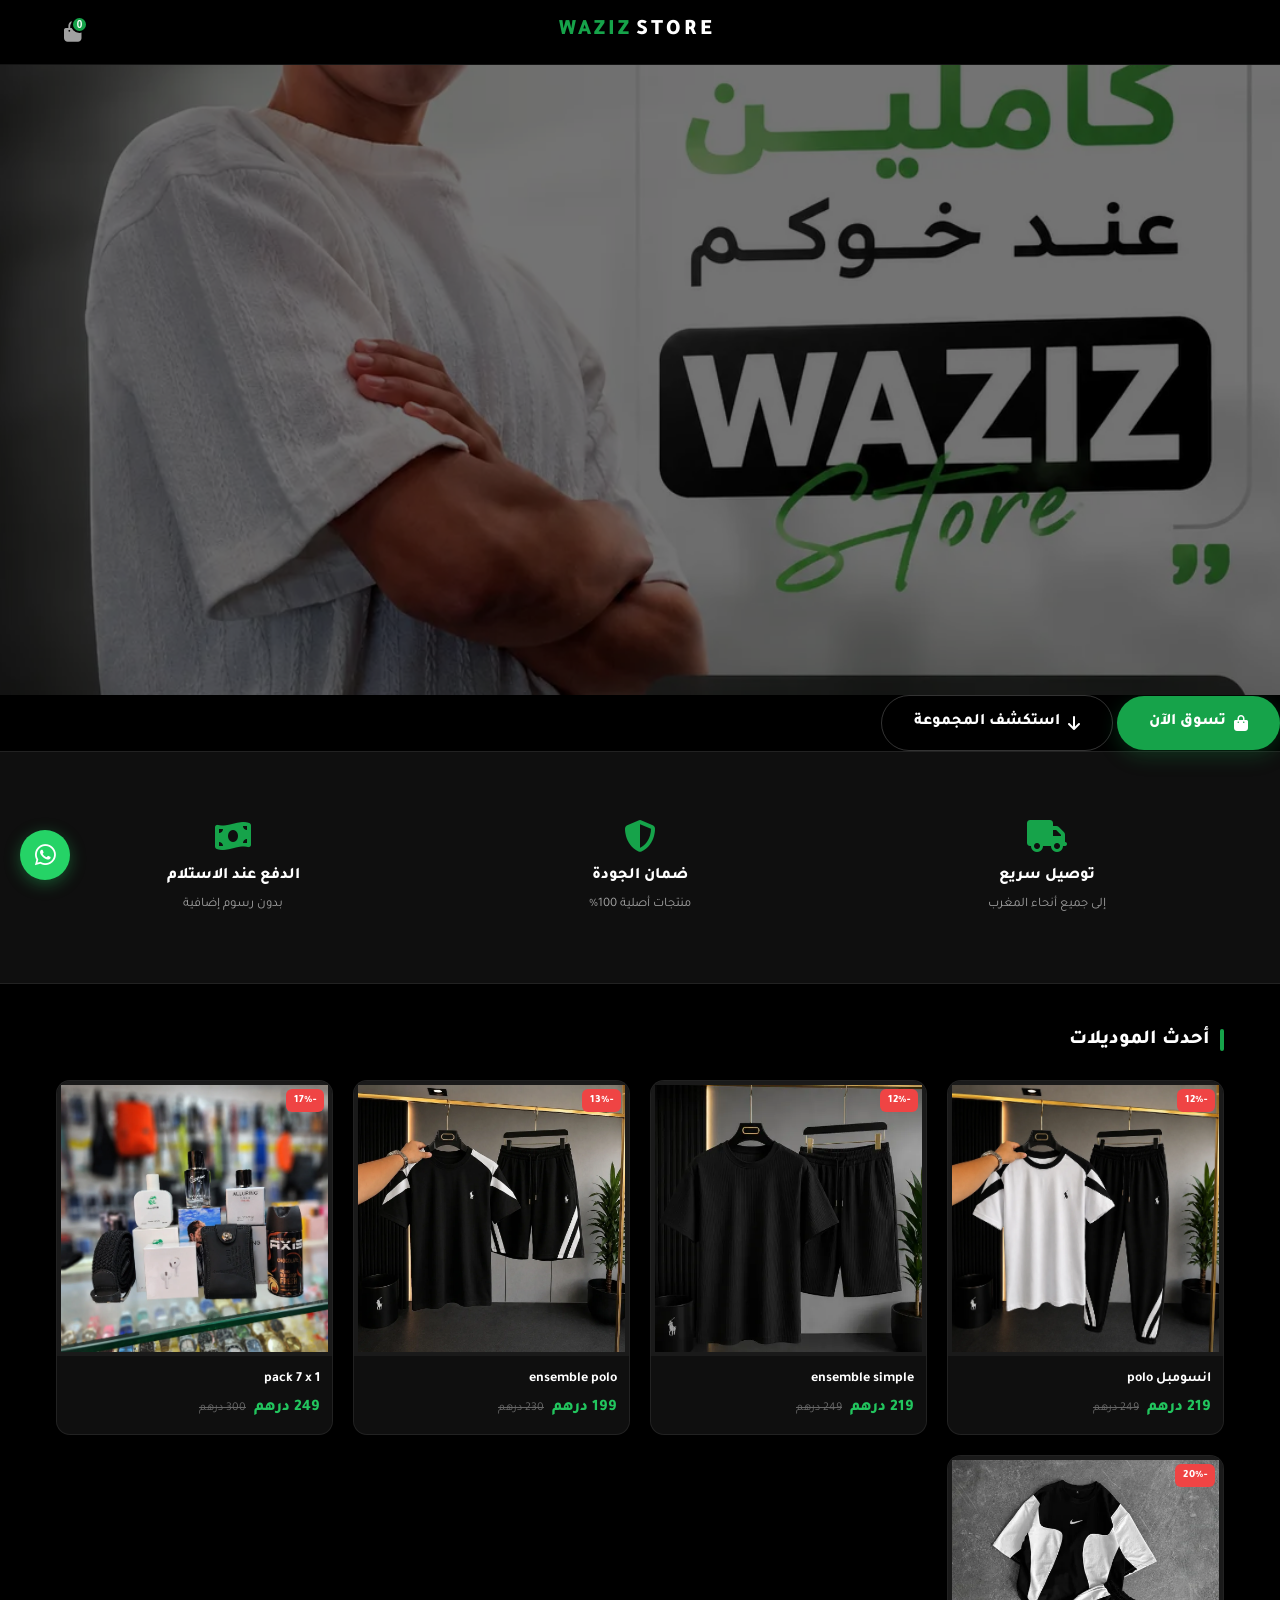
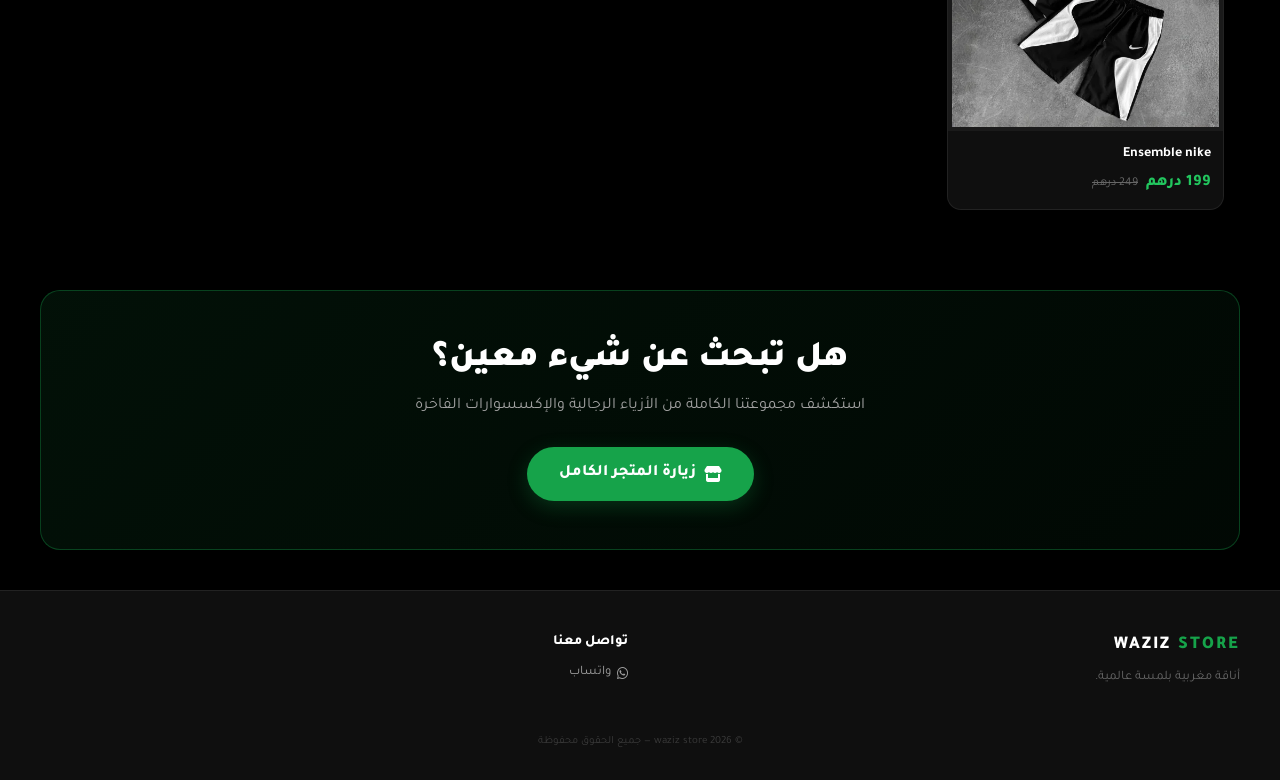
==== commit 391bd42c: "Update index.html" ====
--- a/index.html
+++ b/index.html
@@ -91,23 +91,19 @@
         <source srcset="waziz_store_1.webp" type="image/webp">
         <img src="waziz_store_1.webp" alt="WAZIZ Store - أزياء رجالية فاخرة" class="hero-image" loading="eager" fetchpriority="high">
       </picture>
-      
-      <div class="hero-overlay"></div>
-      
-      <div class="hero-content">
-        <div class="hero-badge">مرحباً بك في</div>
-        <h1 class="hero-title">WAZIZ store</h1>
-        <p class="hero-subtitle">أناقة مغربية بلمسة عالمية</p>
-        <div class="hero-cta">
-          <a class="btn-primary" href="shop.html">
-            <i class="fas fa-shopping-bag" aria-hidden="true"></i>
-            تسوق الآن
-          </a>
-          <a class="btn-secondary" href="#featured">
-            <i class="fas fa-arrow-down" aria-hidden="true"></i>
-            استكشف المجموعة
-          </a>
-        </div>
+    </section>
+
+    <!-- ── CTA Buttons Below Hero ── -->
+    <section class="hero-cta-section">
+      <div class="hero-cta-container">
+        <a class="btn-primary" href="shop.html">
+          <i class="fas fa-shopping-bag" aria-hidden="true"></i>
+          تسوق الآن
+        </a>
+        <a class="btn-secondary" href="#featured">
+          <i class="fas fa-arrow-down" aria-hidden="true"></i>
+          استكشف المجموعة
+        </a>
       </div>
     </section>
 
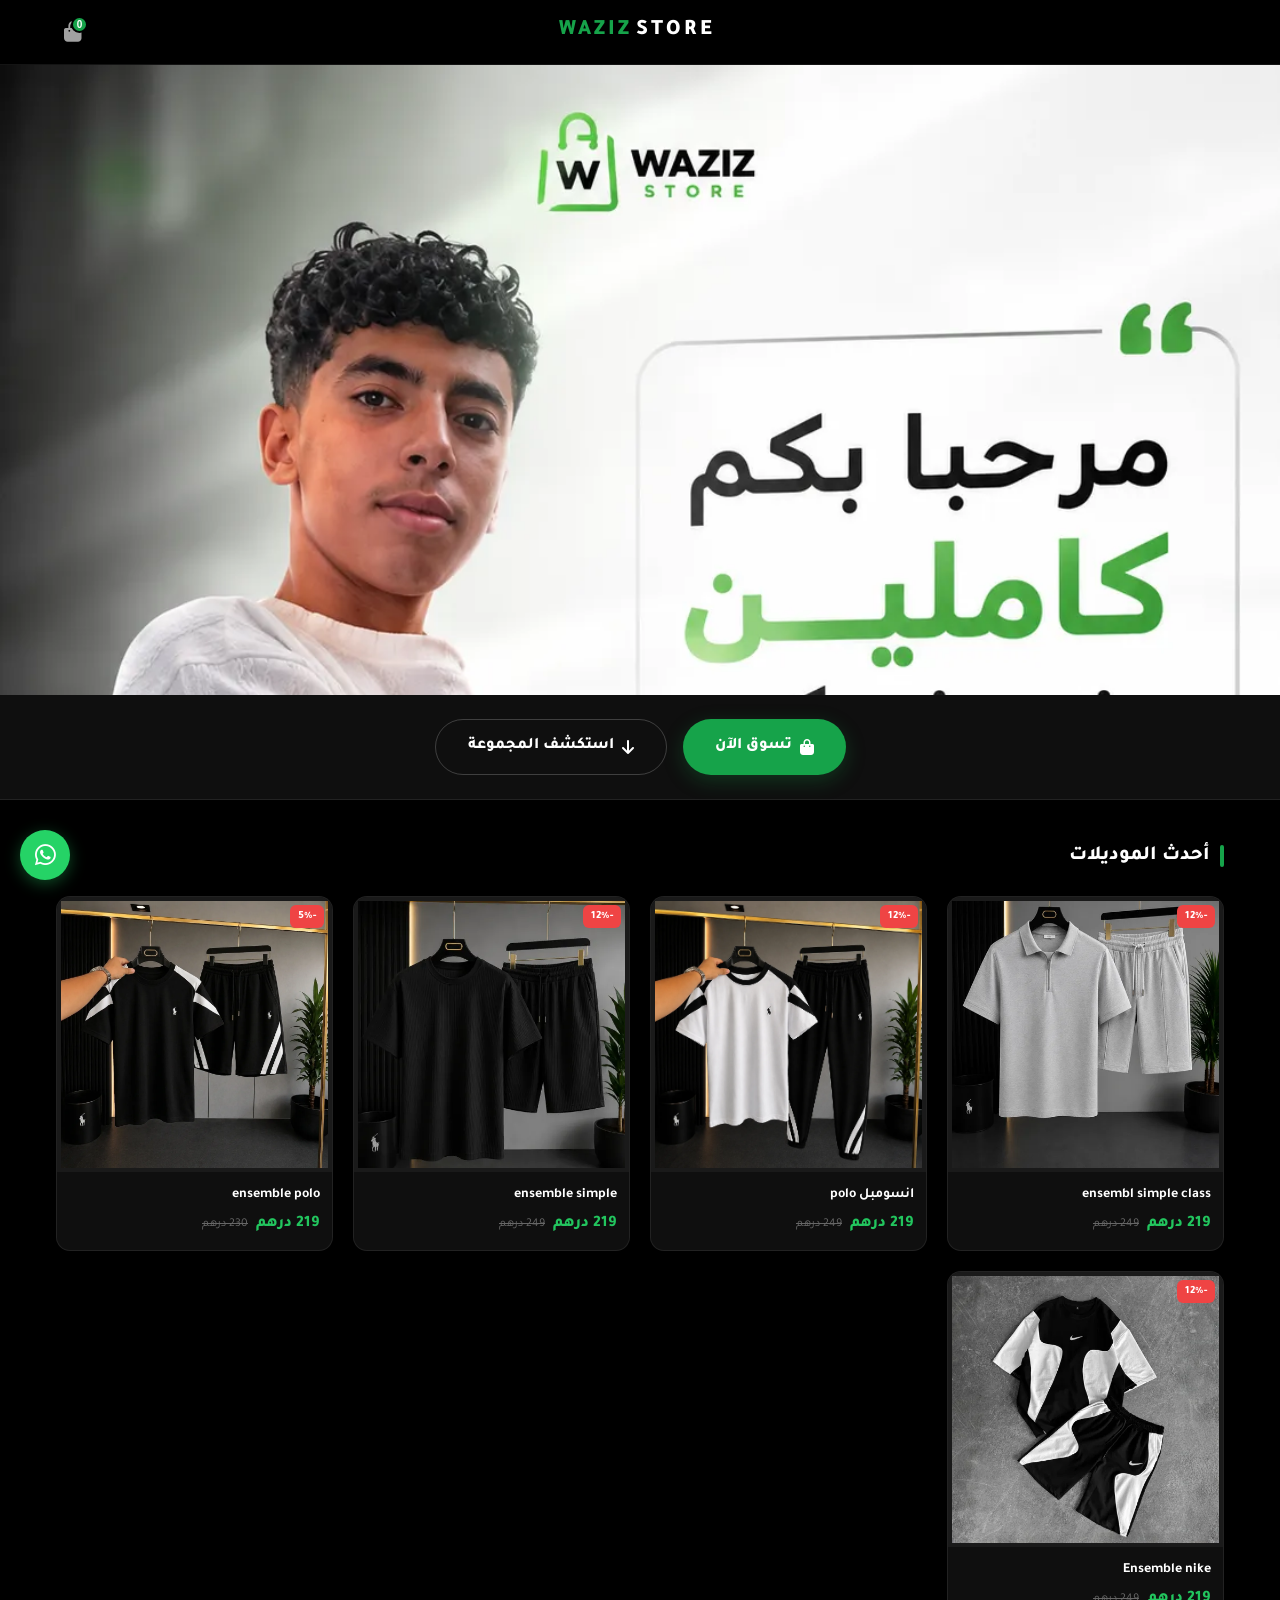
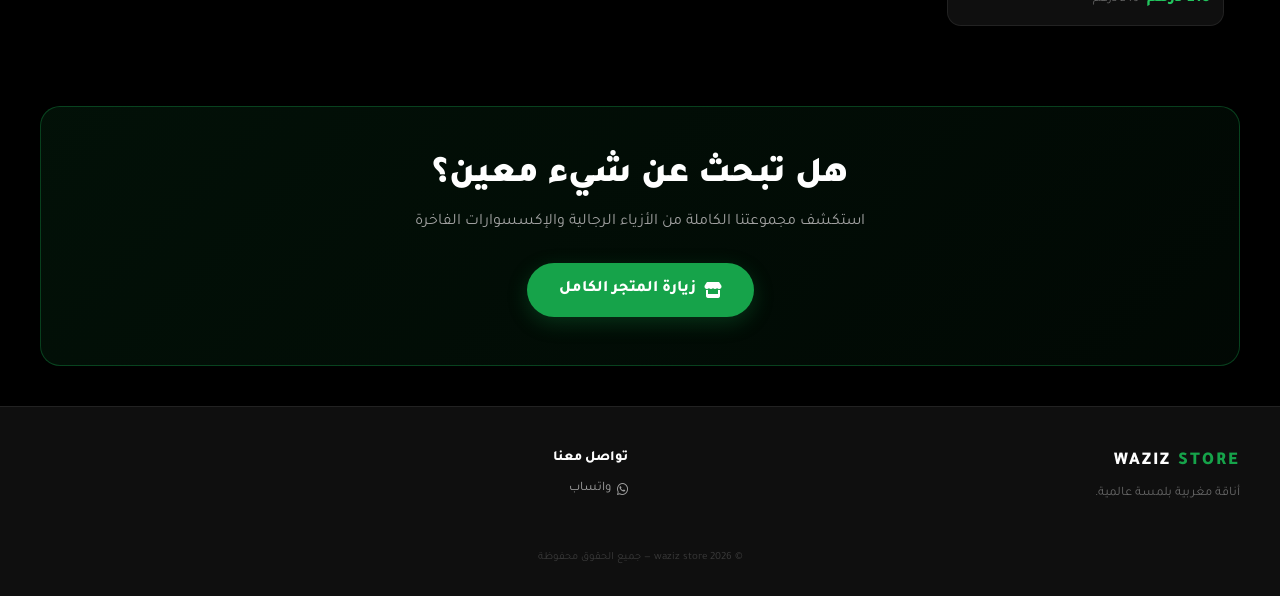
==== commit a27c7b6c: "Update index.html" ====
--- a/index.html
+++ b/index.html
@@ -107,32 +107,7 @@
       </div>
     </section>
 
-    <!-- ── Trust Section ── -->
-    <section class="trust-section">
-      <div class="trust-grid">
-        <div class="trust-item">
-          <div class="trust-icon">
-            <i class="fas fa-truck" aria-hidden="true"></i>
-          </div>
-          <h3>توصيل سريع</h3>
-          <p>إلى جميع أنحاء المغرب</p>
-        </div>
-        <div class="trust-item">
-          <div class="trust-icon">
-            <i class="fas fa-shield-alt" aria-hidden="true"></i>
-          </div>
-          <h3>ضمان الجودة</h3>
-          <p>منتجات أصلية 100%</p>
-        </div>
-        <div class="trust-item">
-          <div class="trust-icon">
-            <i class="fas fa-money-bill-wave" aria-hidden="true"></i>
-          </div>
-          <h3>الدفع عند الاستلام</h3>
-          <p>بدون رسوم إضافية</p>
-        </div>
-      </div>
-    </section>
+   
 
    <!-- Featured Products -->
 <section class="section" id="featured">
--- a/assets/css/style.css
+++ b/assets/css/style.css
@@ -116,46 +116,47 @@
 /* ─── Hero Section (Redesigned) ─── */
 .hero {
   position: relative;
-  height: 60vh;
-  min-height: 400px;
-  max-height: 700px;
+  width: 100%;
   background: var(--black);
   overflow: hidden;
-  display: flex;
-  align-items: center;
-  justify-content: center;
+  display: block;
 }
 
 .hero-image {
-  position: absolute;
-  inset: 0;
+  display: block;
   width: 100%;
-  height: 100%;
-  object-fit: cover;
+  height: auto;
+  object-fit: contain;
   object-position: center;
-  opacity: 0.45;
+  opacity: 1;
+  transition: transform 0.3s ease;
+}
+
+.hero:hover .hero-image {
   transform: scale(1.02);
-  transition: transform 8s ease;
-}
-
-.hero:hover .hero-image {
-  transform: scale(1);
-}
-
-.hero-overlay {
-  position: absolute;
-  inset: 0;
-  background: linear-gradient(135deg, rgba(0,0,0,0.85) 0%, rgba(0,0,0,0.6) 50%, rgba(0,0,0,0.75) 100%);
-  z-index: 1;
-}
-
-.hero-content {
-  position: relative;
-  z-index: 2;
-  text-align: center;
-  padding: 40px 20px;
-  max-width: 600px;
-  animation: heroEntrance 0.8s ease forwards;
+}
+
+/* ─── CTA Section Below Hero ─── */
+.hero-cta-section {
+  background: var(--surface);
+  padding: 24px 16px;
+  border-bottom: 1px solid var(--border);
+}
+
+.hero-cta-container {
+  max-width: 1200px;
+  margin: 0 auto;
+  display: flex;
+  flex-direction: column;
+  gap: 12px;
+}
+
+@media (min-width: 480px) {
+  .hero-cta-container {
+    flex-direction: row;
+    justify-content: center;
+    gap: 16px;
+  }
 }
 
 @keyframes heroEntrance {
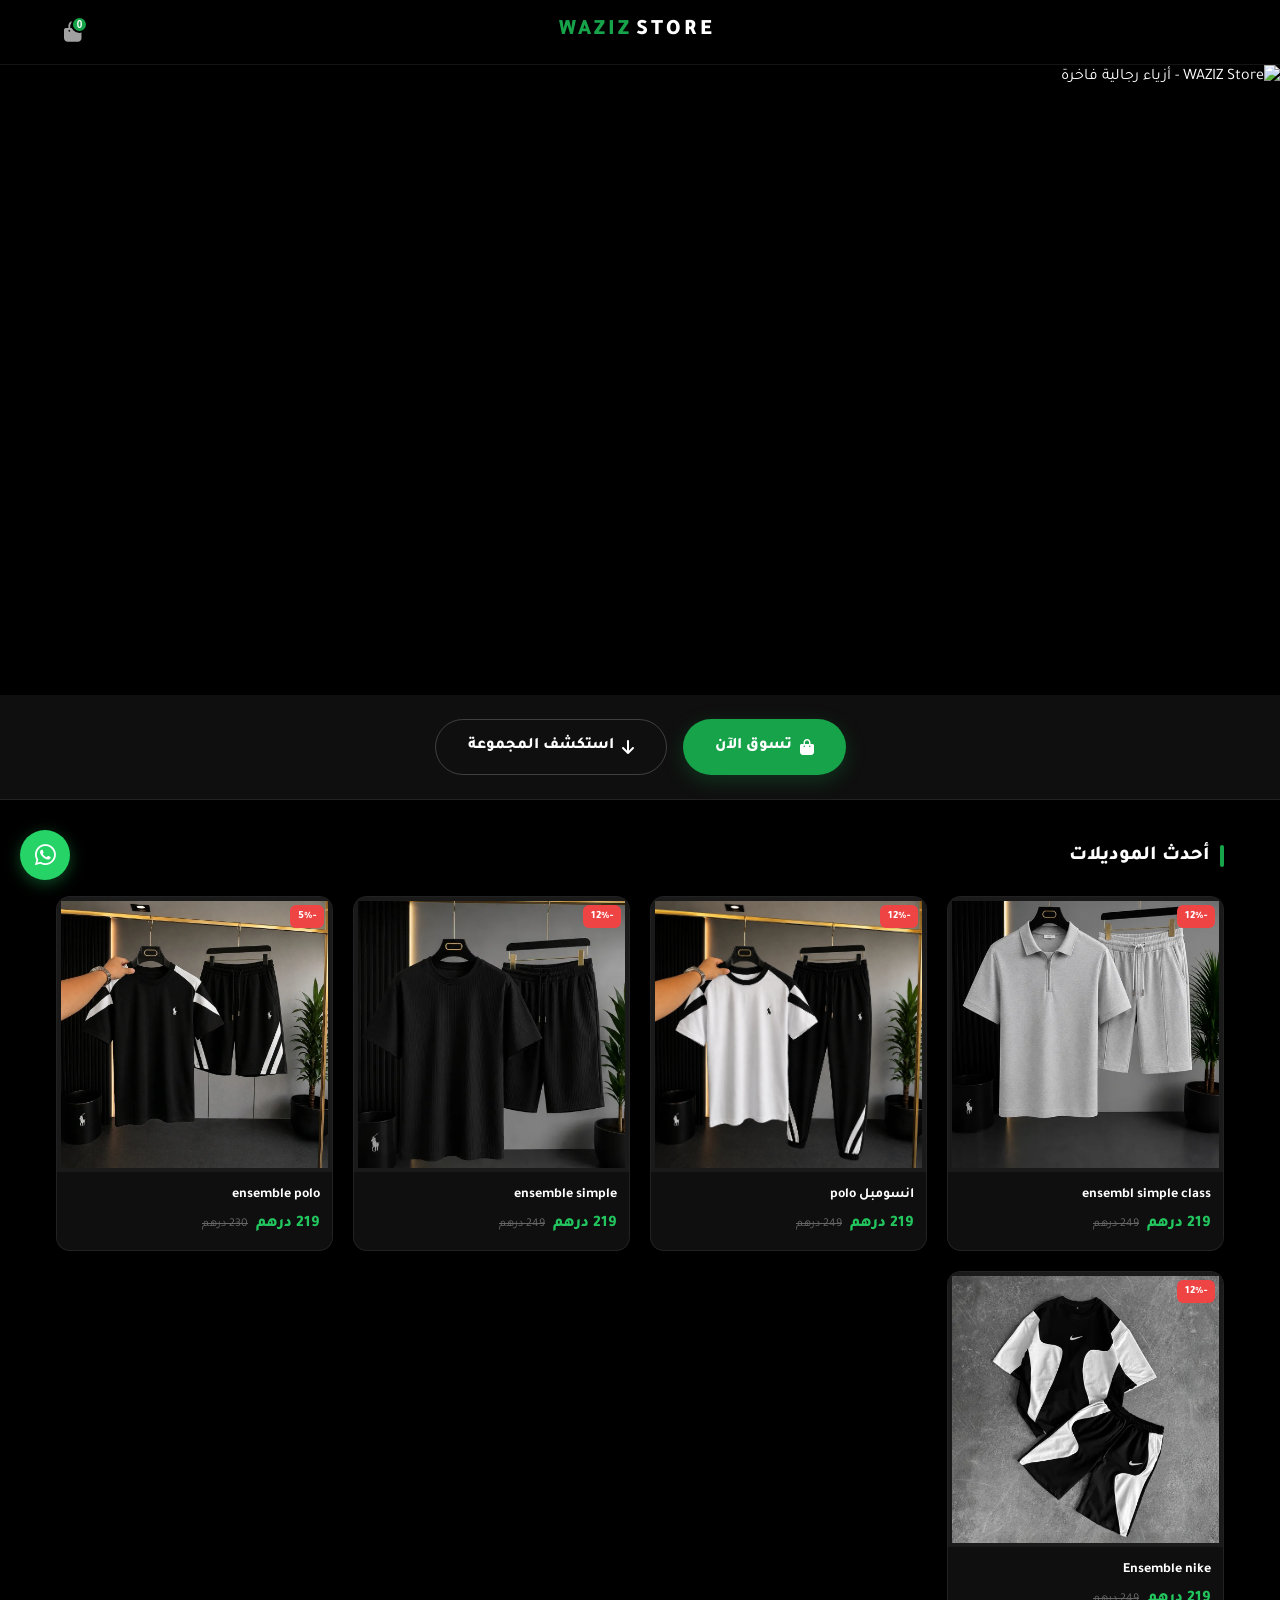
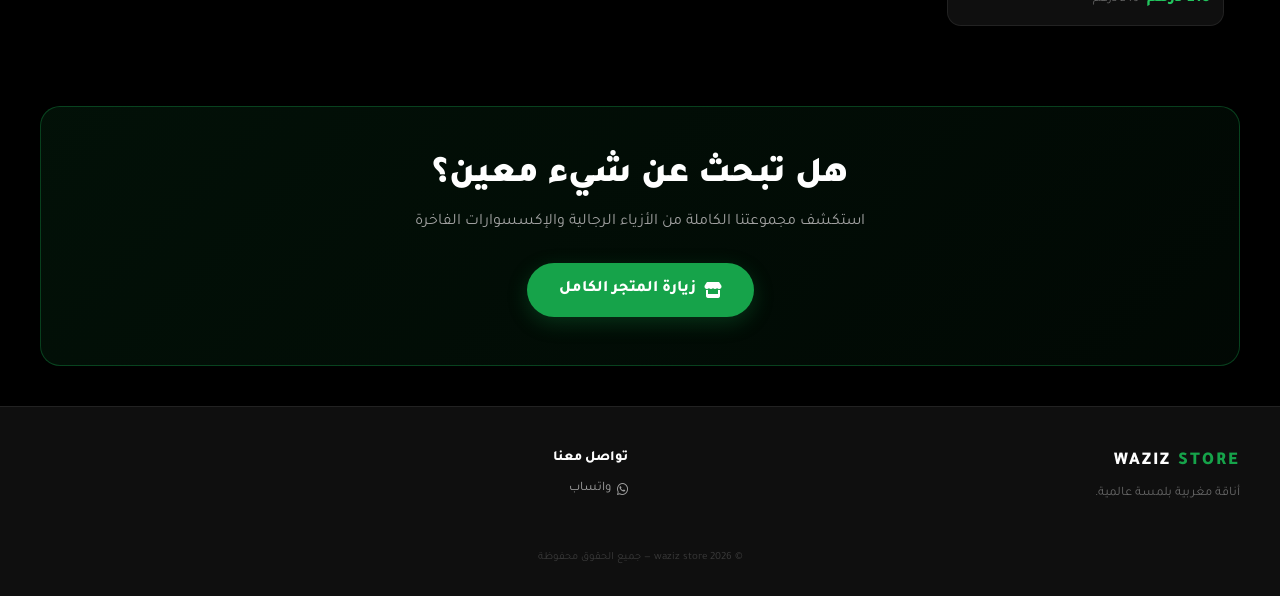
==== commit 1ff37fff: "Update index.html" ====
--- a/index.html
+++ b/index.html
@@ -43,7 +43,7 @@
   <link rel="icon" href="favicon.ico" sizes="any">
 
   <!-- Preload the LCP image (hero background) -->
-  <link rel="preload" as="image" href="waziz_store_1.webp" type="image/webp">
+  <link rel="preload" as="image" href="خدمة عملاء متاحة 724.webp" type="image/webp">
 
   <!-- Fonts: preconnect + non-blocking load -->
   <link rel="preconnect" href="https://fonts.googleapis.com">
@@ -88,8 +88,8 @@
     <!-- ── Hero Section ── -->
     <section class="hero">
       <picture>
-        <source srcset="waziz_store_1.webp" type="image/webp">
-        <img src="waziz_store_1.webp" alt="WAZIZ Store - أزياء رجالية فاخرة" class="hero-image" loading="eager" fetchpriority="high">
+        <source srcset="خدمة عملاء متاحة 724.webp" type="image/webp">
+        <img src="خدمة عملاء متاحة 724.webp" alt="WAZIZ Store - أزياء رجالية فاخرة" class="hero-image" loading="eager" fetchpriority="high">
       </picture>
     </section>
 
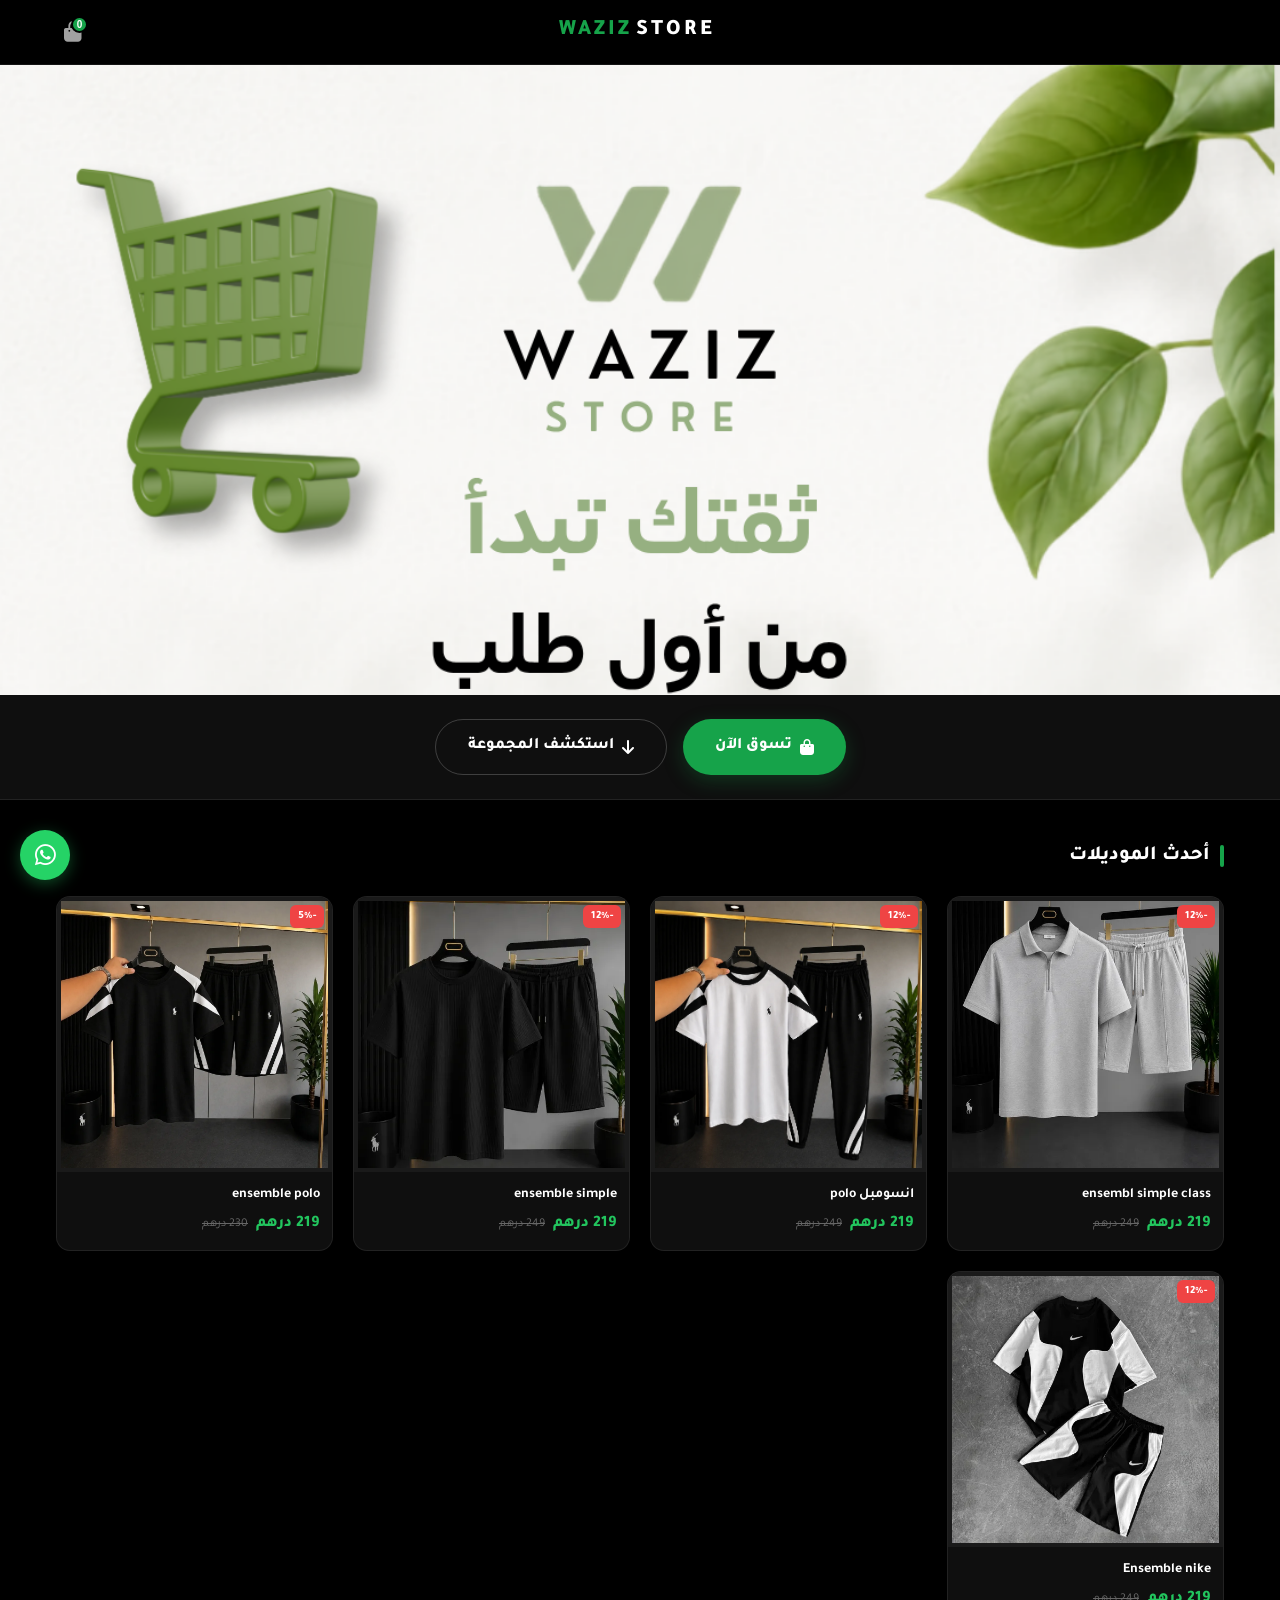
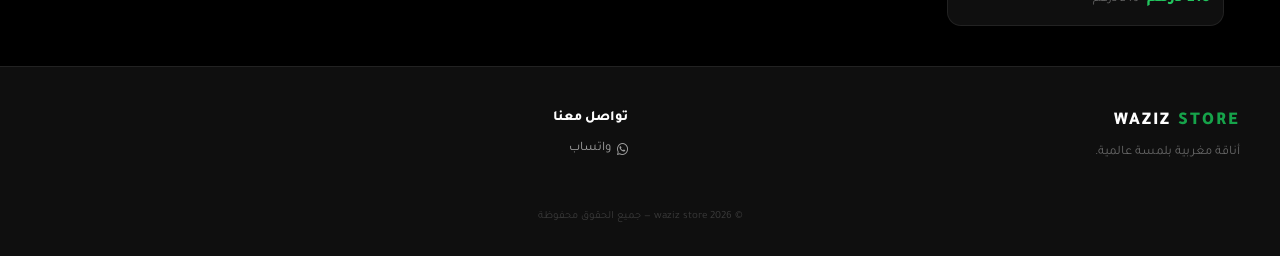
==== commit 23606c63: "Update index.html" ====
--- a/index.html
+++ b/index.html
@@ -115,17 +115,7 @@
   <div class="grid" id="featuredGrid" aria-live="polite"></div>
 </section>
 
-    <!-- ── Call to Action Section ── -->
-    <section class="cta-section">
-      <div class="cta-content">
-        <h2>هل تبحث عن شيء معين؟</h2>
-        <p>استكشف مجموعتنا الكاملة من الأزياء الرجالية والإكسسوارات الفاخرة</p>
-        <a href="shop.html" class="btn-primary">
-          <i class="fas fa-store" aria-hidden="true"></i>
-          زيارة المتجر الكامل
-        </a>
-      </div>
-    </section>
+   
 
   <!-- ── Footer ── -->
   <footer class="site-footer">
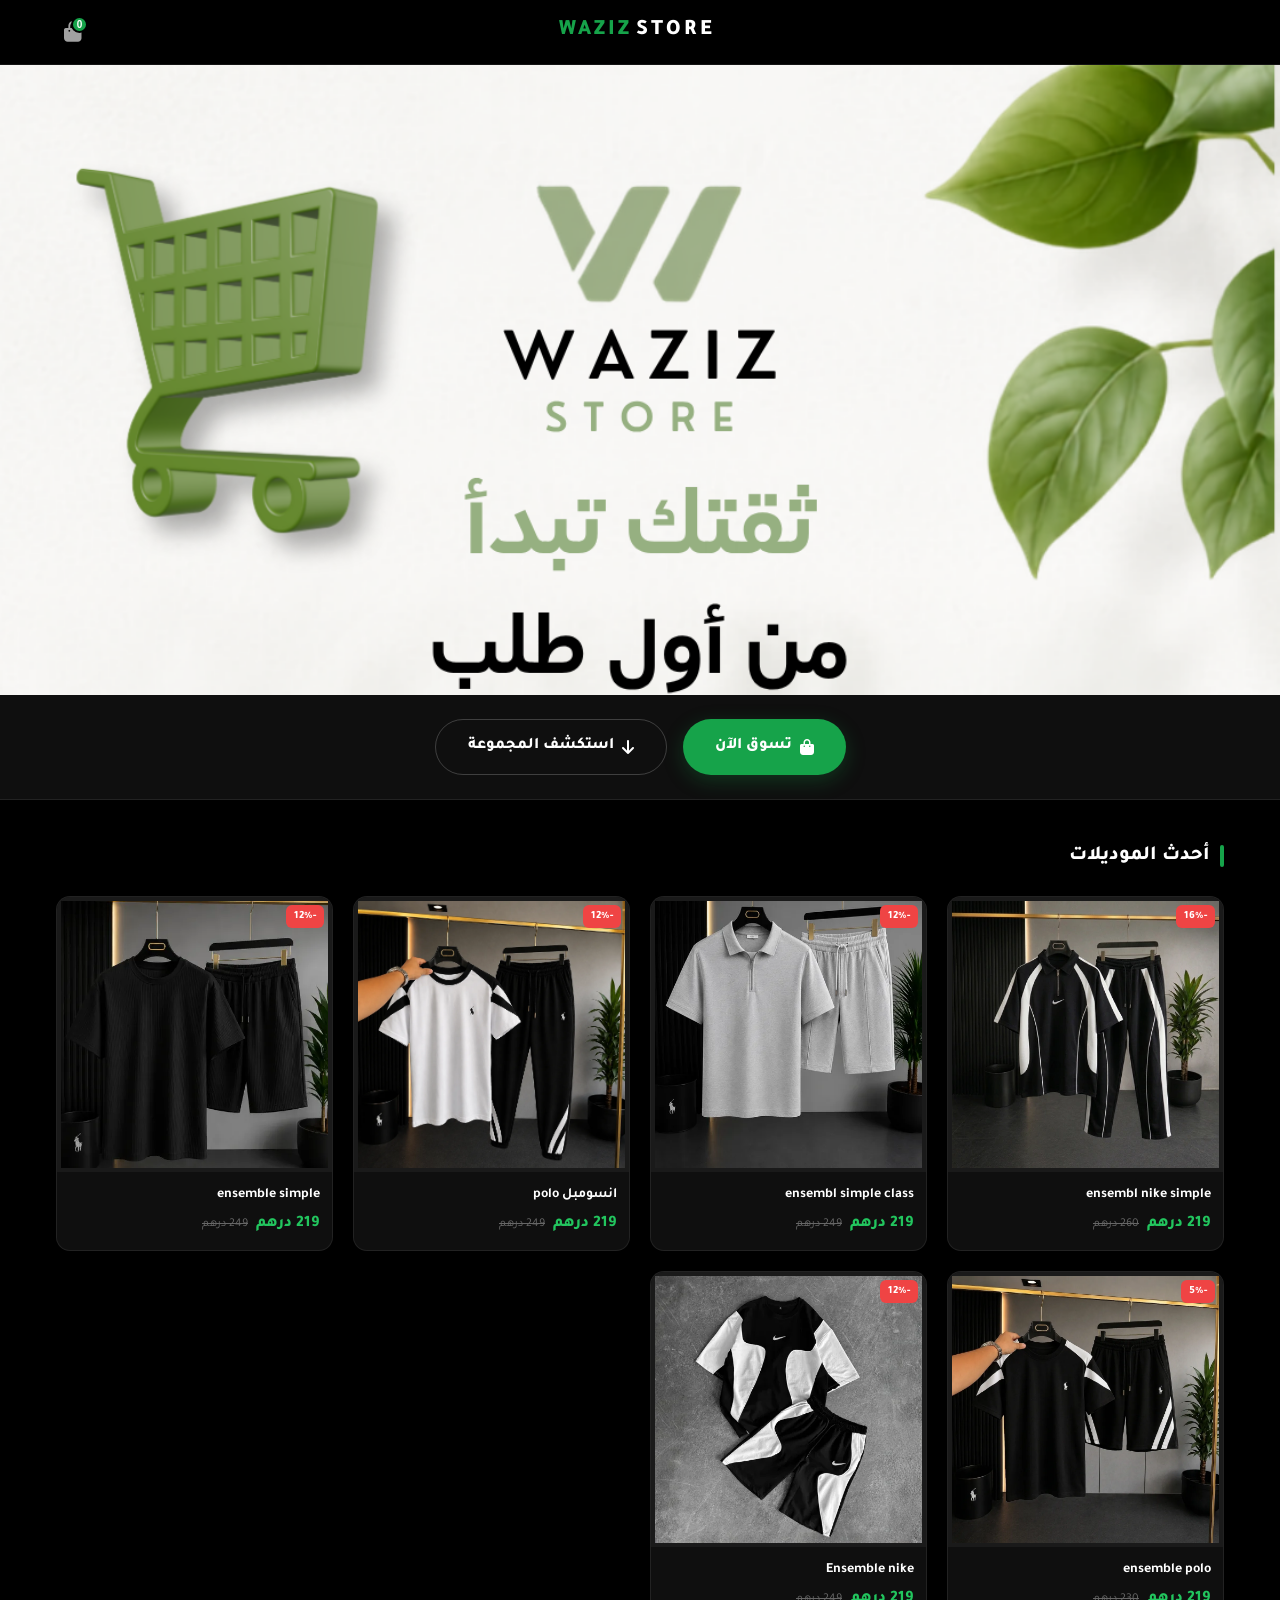
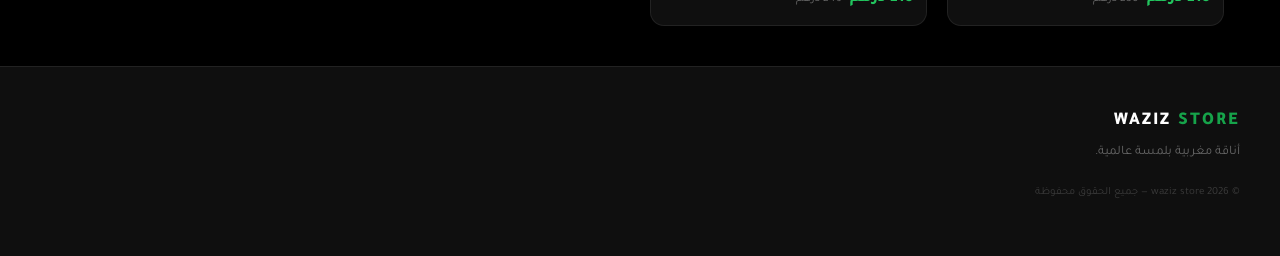
==== commit a039dc92: "Update index.html" ====
--- a/index.html
+++ b/index.html
@@ -123,14 +123,7 @@
       <div class="footer-section">
         <div class="footer-logo">WAZIZ <span>store</span></div>
         <p class="footer-tagline">أناقة مغربية بلمسة عالمية.</p>
-      </div>
-      <div class="footer-section">
-        <h4>تواصل معنا</h4>
-        <a href="https://wa.me/212604971625" target="_blank" rel="noopener" class="footer-link">
-          <i class="fab fa-whatsapp" aria-hidden="true"></i> واتساب
-        </a>
-      </div>
-    </div>
+   
     <p class="footer-copy">© 2026 waziz store — جميع الحقوق محفوظة</p>
   </footer>
 
@@ -154,10 +147,7 @@
     </div>
   </div>
 
-  <!-- ── WhatsApp ── -->
-  <a href="https://wa.me/212604971625" class="whatsapp-float" target="_blank" rel="noopener" aria-label="تواصل عبر واتساب">
-    <i class="fab fa-whatsapp" aria-hidden="true"></i>
-  </a>
+ 
 
   <div id="toast" role="status" aria-live="polite"></div>
 
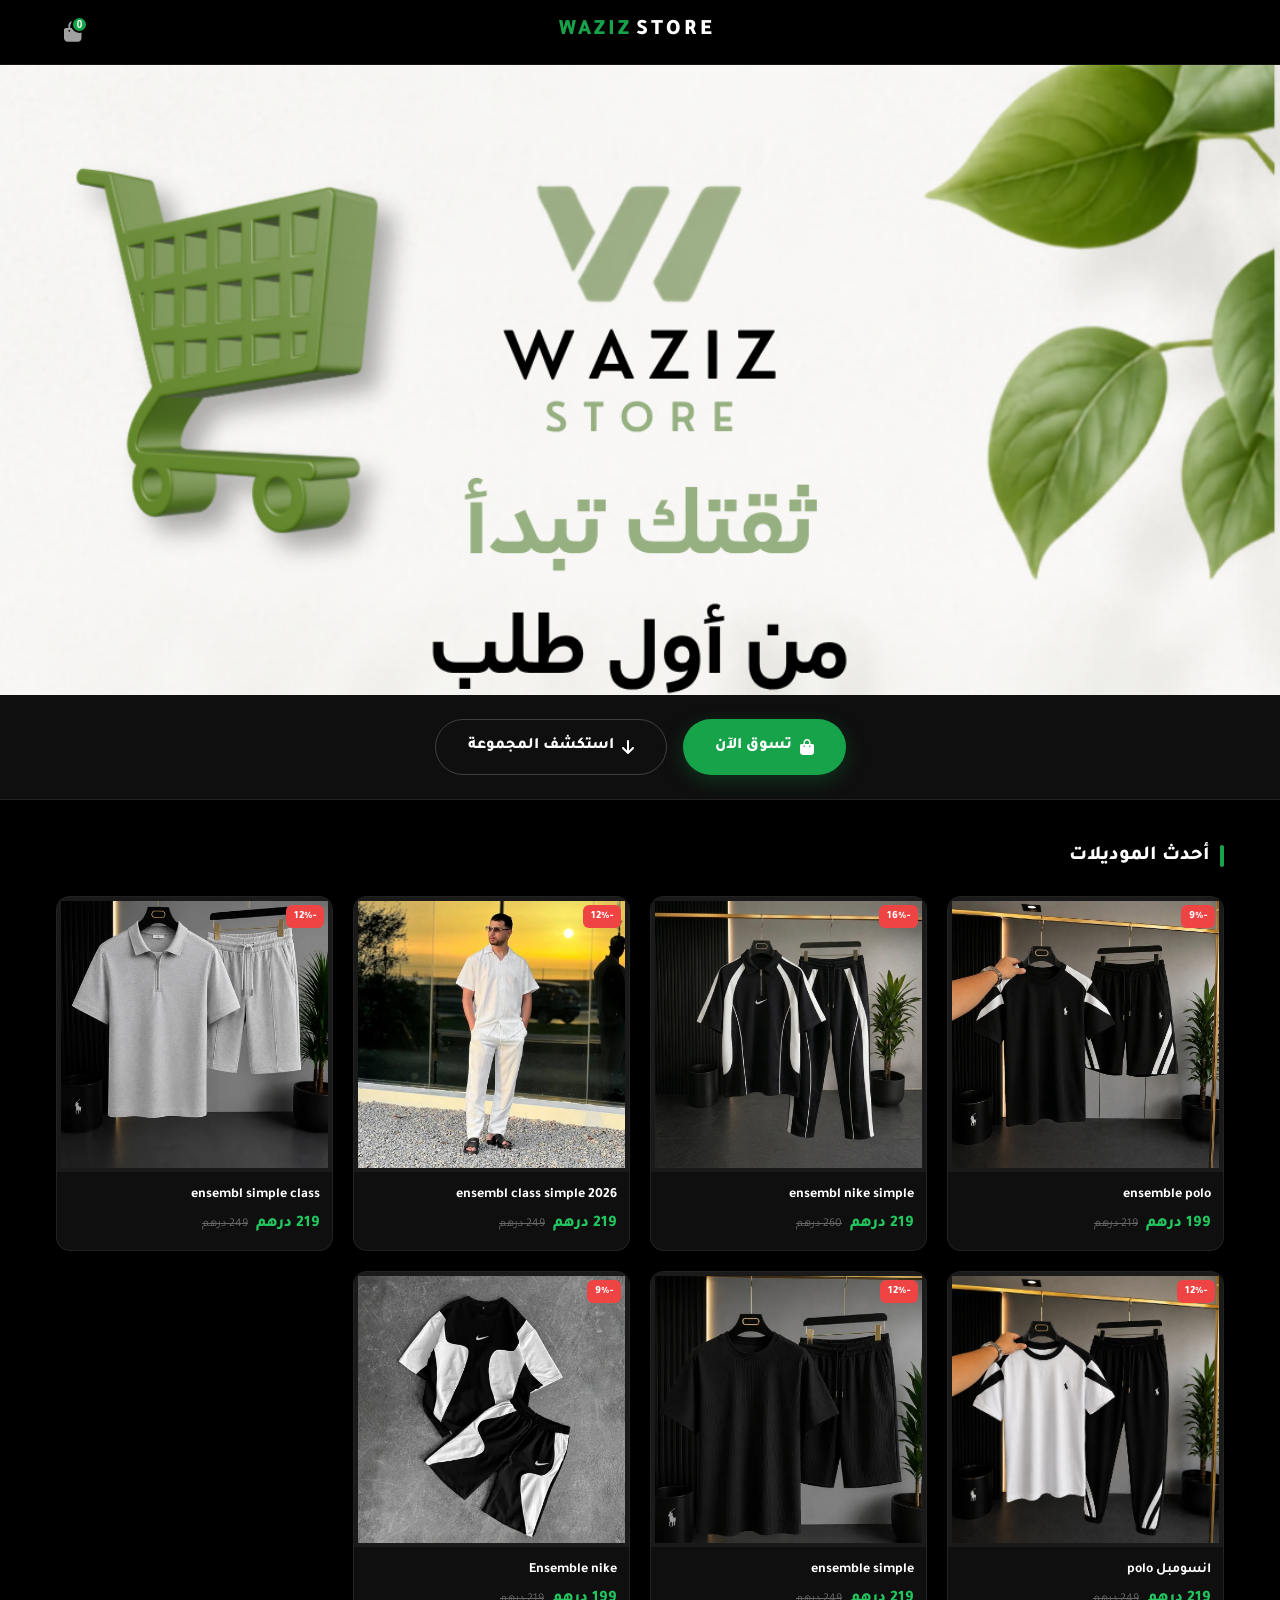
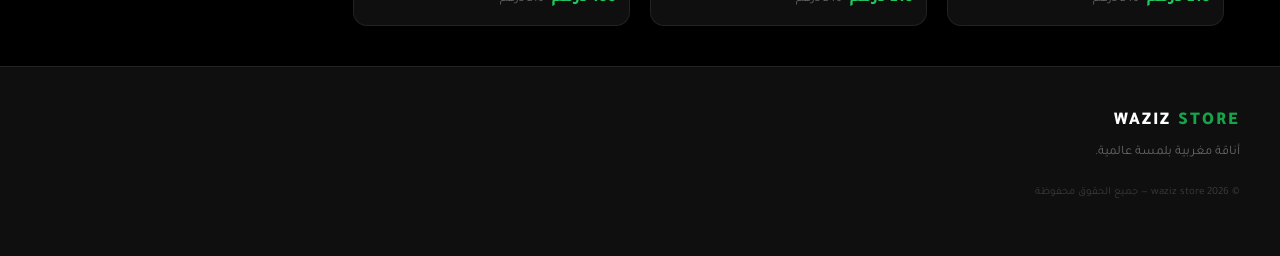
==== commit 4ba5eedf: "Update index.html" ====
--- a/index.html
+++ b/index.html
@@ -11,6 +11,7 @@
 t.src=v;s=b.getElementsByTagName(e)[0];
 s.parentNode.insertBefore(t,s)}(window, document,'script',
 'https://connect.facebook.net/en_US/fbevents.js');
+fbq('set', 'autoConfig', 'false', '924727627322102');
 fbq('init', '924727627322102');
 fbq('track', 'PageView');
 </script>
